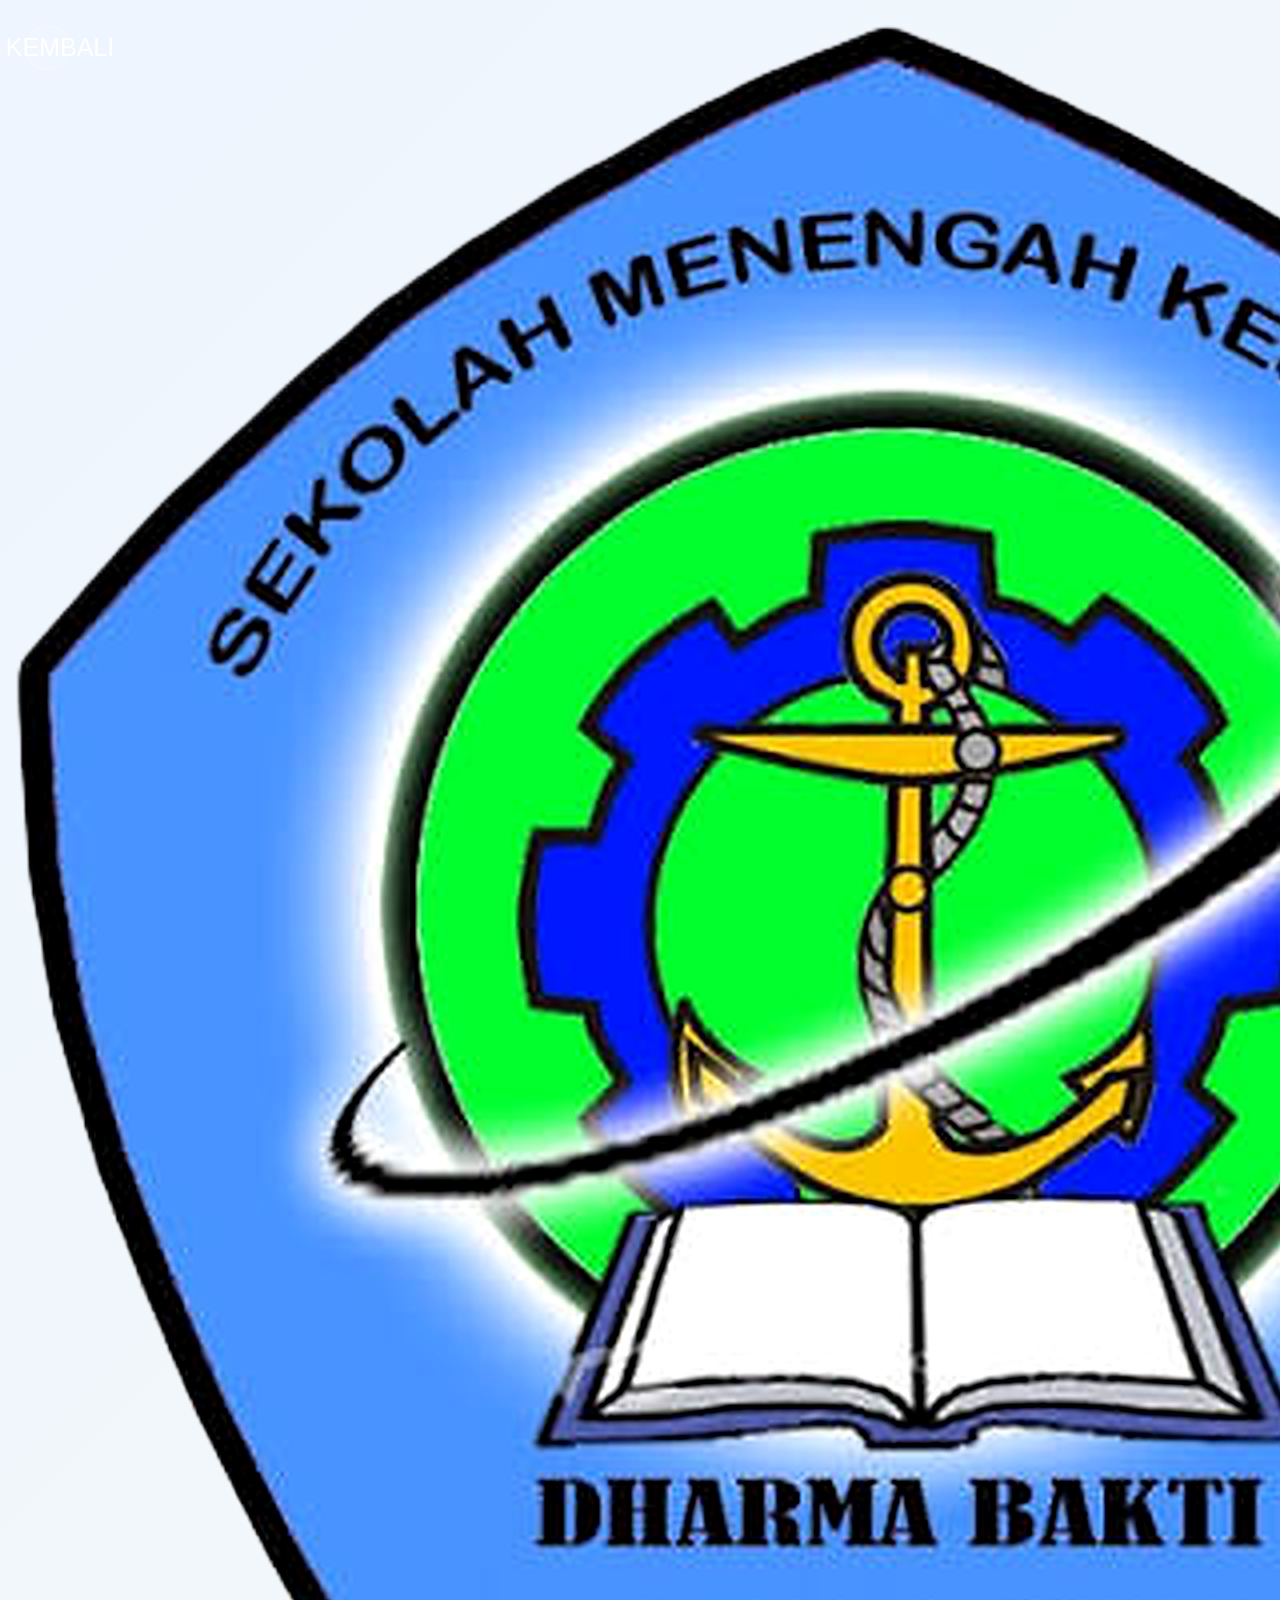
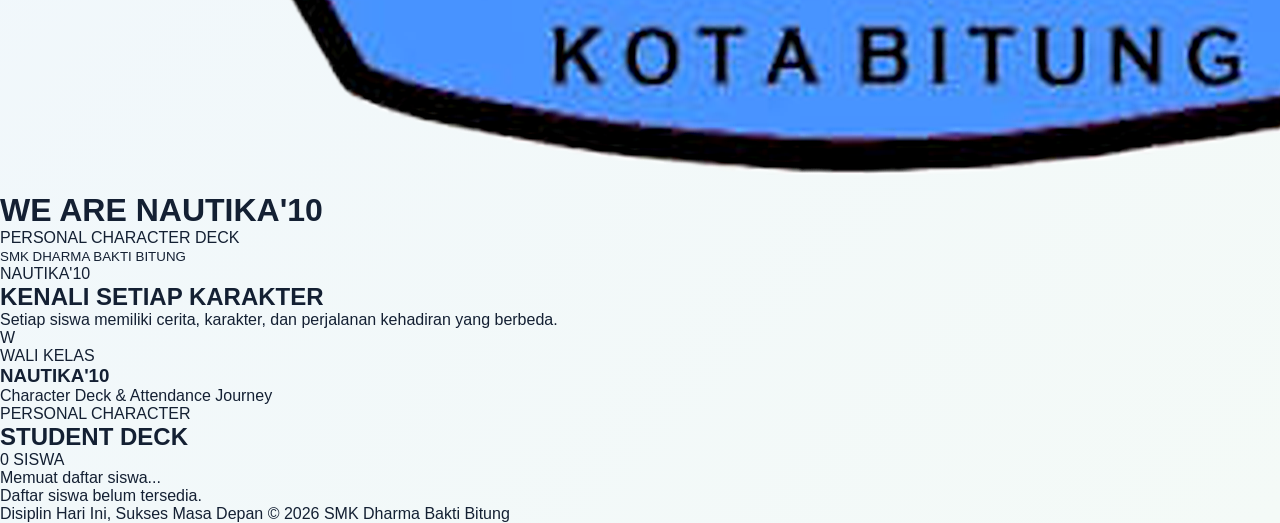
==== karakter.html @ 7fbaa82e "karakter.html" ====
<!DOCTYPE html>
<html lang="id">
<head>
    <meta charset="UTF-8">
    <meta name="viewport" content="width=device-width, initial-scale=1.0">
    <title>WE ARE NAUTIKA'10 - Character Deck</title>
    <link rel="stylesheet" href="karakter.css">
</head>

<body>
<div class="character-page">

    <header class="character-header">
        <a href="index.html" class="back-button" aria-label="Kembali ke dashboard">
            <span>←</span>
            <span>KEMBALI</span>
        </a>

        <div class="brand">
            <img src="logo-sekolah-hd.png" alt="Logo SMK Dharma Bakti Bitung">
            <div>
                <h1>WE ARE NAUTIKA'10</h1>
                <p>PERSONAL CHARACTER DECK</p>
                <small>SMK DHARMA BAKTI BITUNG</small>
            </div>
        </div>
    </header>

    <main>
        <section class="hero">
            <div class="hero-badge">NAUTIKA'10</div>
            <h2>KENALI SETIAP KARAKTER</h2>
            <p>
                Setiap siswa memiliki cerita, karakter, dan perjalanan
                kehadiran yang berbeda.
            </p>
        </section>

        <section class="wali-card">
            <div class="wali-avatar">W</div>
            <div>
                <span>WALI KELAS</span>
                <h3>NAUTIKA'10</h3>
                <p>Character Deck &amp; Attendance Journey</p>
            </div>
        </section>

        <section class="deck-section">
            <div class="section-heading">
                <div>
                    <span class="eyebrow">PERSONAL CHARACTER</span>
                    <h2>STUDENT DECK</h2>
                </div>
                <div id="jumlahSiswa" class="student-count">0 SISWA</div>
            </div>

            <div id="loadingDeck" class="deck-message">
                Memuat daftar siswa...
            </div>

            <div id="deck" class="character-grid"></div>

            <div id="emptyDeck" class="deck-message hidden">
                Daftar siswa belum tersedia.
            </div>
        </section>
    </main>

    <footer class="character-footer">
        <span>Disiplin Hari Ini, Sukses Masa Depan</span>
        <span>© 2026 SMK Dharma Bakti Bitung</span>
    </footer>
</div>

<script src="api.js"></script>
<script src="karakter.js"></script>
</body>
</html>
---- karakter.css ----
/* =========================================================
   WE ARE NAUTIKA'10
   CHARACTER CARD
   ========================================================= */


* {

    box-sizing: border-box;

    margin: 0;
    padding: 0;

}


body {

    min-height: 100vh;

    font-family:
        Arial,
        Helvetica,
        sans-serif;

    background:
        linear-gradient(
            135deg,
            #eef5ff,
            #f4faf7
        );

    color: #142033;

}


.karakter-container {

    width: 100%;

    max-width: 1400px;

    margin: 0 auto;

    padding:
        30px 35px 50px;

}



/* =========================================================
   HEADER
   ========================================================= */

.karakter-header {

    position: relative;

    overflow: hidden;

    min-height: 230px;

    padding:
        40px 45px;

    border-radius: 30px;

    display: flex;

    align-items: center;

    justify-content: space-between;

    background:
        linear-gradient(
            135deg,
            #0967dc,
            #0879d5 45%,
            #09a46f
        );

    color: white;

    box-shadow:
        0 15px 40px
        rgba(30,80,130,0.16);

}


.karakter-header::before {

    content: "";

    position: absolute;

    width: 300px;
    height: 300px;

    right: -100px;
    top: -170px;

    border-radius: 50%;

    background:
        rgba(255,255,255,0.10);

}


.karakter-header::after {

    content: "";

    position: absolute;

    width: 220px;
    height: 220px;

    left: -100px;
    bottom: -150px;

    border-radius: 50%;

    background:
        rgba(255,255,255,0.08);

}


.header-content {

    position: relative;

    z-index: 2;

}


.header-kecil {

    font-size: 14px;

    font-weight: 800;

    letter-spacing: 2px;

    opacity: .9;

    margin-bottom: 10px;

}


.header-content h1 {

    font-size: 48px;

    font-weight: 900;

    letter-spacing: .5px;

}


.header-content p {

    margin-top: 12px;

    font-size: 16px;

    font-weight: 600;

    opacity: .9;

}


.back-button {

    position: absolute;

    z-index: 5;

    left: 25px;

    top: 25px;

    width: 45px;
    height: 45px;

    border-radius: 50%;

    display: flex;

    align-items: center;
    justify-content: center;

    text-decoration: none;

    color: white;

    font-size: 25px;

    background:
        rgba(255,255,255,0.15);

    border:
        1px solid
        rgba(255,255,255,0.25);

    transition:
        .2s ease;

}


.back-button:hover {

    background:
        rgba(255,255,255,0.25);

    transform:
        translateX(-3px);

}


.header-card-icon {

    position: relative;

    z-index: 2;

    width: 130px;
    height: 160px;

    display: flex;

    align-items: center;
    justify-content: center;

}


.header-card-icon img {

    width: 100%;
    height: 100%;

    object-fit: contain;

    filter:
        drop-shadow(
            0 12px 18px
            rgba(0,0,0,.18)
        );

}



/* =========================================================
   INFO PANEL
   ========================================================= */

.info-panel {

    margin-top: 22px;

    padding:
        18px 24px;

    border-radius: 18px;

    background:
        rgba(255,255,255,.92);

    border:
        1px solid
        rgba(255,255,255,.9);

    box-shadow:
        0 8px 25px
        rgba(31,52,73,.07);

    display: flex;

    align-items: center;

    justify-content: space-between;

}


.info-panel div:first-child {

    display: flex;

    flex-direction: column;

    gap: 4px;

}


.info-panel strong {

    color: #0967d9;

    font-size: 15px;

    letter-spacing: 1px;

}


.info-panel span {

    color: #7a8797;

    font-size: 12px;

}


.jumlah-kartu {

    padding:
        9px 14px;

    border-radius: 12px;

    background:
        #edf6ff;

    color:
        #0868d9;

    font-size: 12px;

    font-weight: 900;

}



/* =========================================================
   DECK
   ========================================================= */

.character-deck {

    margin-top: 28px;

    display: grid;

    grid-template-columns:
        repeat(5, 1fr);

    gap: 24px;

}



/* =========================================================
   CARD
   ========================================================= */

.character-card {

    height: 390px;

    perspective: 1200px;

    cursor: pointer;

}


.character-card-inner {

    position: relative;

    width: 100%;
    height: 100%;

    transition:
        transform .65s
        cubic-bezier(.2,.7,.2,1);

    transform-style:
        preserve-3d;

}


.character-card.flipped
.character-card-inner {

    transform:
        rotateY(180deg);

}


.character-card-front,
.character-card-back {

    position: absolute;

    inset: 0;

    width: 100%;
    height: 100%;

    border-radius: 24px;

    overflow: hidden;

    backface-visibility:
        hidden;

    -webkit-backface-visibility:
        hidden;

}



/* =========================================================
   FRONT
   ========================================================= */

.character-card-front {

    display: flex;

    flex-direction: column;

    background:
        white;

    border:
        1px solid
        #e4ebf2;

    box-shadow:
        0 12px 30px
        rgba(25,45,75,.09);

}


.card-image-area {

    height: 235px;

    position: relative;

    overflow: hidden;

    display: flex;

    align-items: flex-end;

    justify-content: center;

    background:
        linear-gradient(
            145deg,
            #e9f3ff,
            #f2fbf7
        );

}


.card-image {

    width: 100%;
    height: 100%;

    object-fit: cover;

}


.card-number {

    position: absolute;

    top: 14px;
    left: 14px;

    padding:
        6px 9px;

    border-radius: 9px;

    background:
        rgba(255,255,255,.88);

    color:
        #17436b;

    font-size: 10px;

    font-weight: 900;

}


.card-percent {

    position: absolute;

    top: 14px;
    right: 14px;

    padding:
        7px 10px;

    border-radius: 10px;

    color: white;

    background:
        #16a765;

    font-size: 12px;

    font-weight: 900;

}


.card-front-info {

    flex: 1;

    padding:
        17px 18px;

    display: flex;

    flex-direction: column;

    justify-content: space-between;

}


.card-role {

    font-size: 9px;

    font-weight: 900;

    letter-spacing: 1.2px;

    color:
        #7d8a99;

}


.card-name {

    margin-top: 5px;

    font-size: 18px;

    line-height: 1.1;

    font-weight: 900;

    color:
        #152238;

}


.card-class {

    margin-top: 5px;

    font-size: 11px;

    font-weight: 700;

    color:
        #8793a1;

}


.card-flip-hint {

    font-size: 9px;

    font-weight: 700;

    color:
        #a0aab6;

}



/* =========================================================
   BACK
   ========================================================= */

.character-card-back {

    transform:
        rotateY(180deg);

    padding: 22px;

    display: flex;

    flex-direction: column;

    background:
        linear-gradient(
            145deg,
            #ffffff,
            #f4f9ff
        );

    border:
        1px solid
        #dce8f2;

    box-shadow:
        0 12px 30px
        rgba(25,45,75,.09);

}


.back-title {

    font-size: 11px;

    font-weight: 900;

    letter-spacing: 1px;

    color:
        #0967d9;

}


.back-name {

    margin-top: 6px;

    font-size: 20px;

    font-weight: 900;

    color:
        #152238;

}


.back-percent {

    margin-top: 14px;

    padding:
        14px;

    border-radius: 15px;

    text-align: center;

    background:
        #eaf7f0;

    color:
        #0b9b59;

}


.back-percent strong {

    display: block;

    font-size: 30px;

    font-weight: 900;

}


.back-percent span {

    display: block;

    margin-top: 3px;

    font-size: 9px;

    font-weight: 800;

    letter-spacing: 1px;

}


.attendance-grid {

    margin-top: 15px;

    display: grid;

    grid-template-columns:
        repeat(2,1fr);

    gap: 8px;

}


.attendance-item {

    padding:
        10px;

    border-radius: 12px;

    background:
        white;

    border:
        1px solid
        #edf0f4;

}


.attendance-label {

    font-size: 8px;

    font-weight: 800;

    color:
        #8a96a6;

}


.attendance-value {

    margin-top: 3px;

    font-size: 18px;

    font-weight: 900;

}


.hadir-value {
    color: #0b9b59;
}

.terlambat-value {
    color: #b98a00;
}

.izin-value {
    color: #172554;
}

.sakit-value {
    color: #e8660c;
}

.alpa-value {
    color: #d52e2e;
}


.back-hint {

    margin-top: auto;

    text-align: center;

    font-size: 9px;

    font-weight: 700;

    color:
        #9ba6b3;

}



/* =========================================================
   STATUS WARNA KARTU
   ========================================================= */

.character-card.percent-90
.card-percent {

    background:
        #16a765;

}


.character-card.percent-75
.card-percent {

    background:
        #4a9bdb;

}


.character-card.percent-60
.card-percent {

    background:
        #e5b800;

}


.character-card.percent-low
.card-percent {

    background:
        #df3434;

}



/* =========================================================
   FOOTER
   ========================================================= */

.karakter-footer {

    margin-top: 35px;

    padding:
        20px;

    display: flex;

    justify-content: space-between;

    color:
        #8b97a5;

    font-size: 11px;

    font-weight: 700;

}



/* =========================================================
   TABLET
   ========================================================= */

@media
(max-width: 1100px) {

    .character-deck {

        grid-template-columns:
            repeat(4, 1fr);

    }

}



/* =========================================================
   TABLET KECIL
   ========================================================= */

@media
(max-width: 850px) {

    .character-deck {

        grid-template-columns:
            repeat(3, 1fr);

    }

    .karakter-container {

        padding:
            20px;

    }

    .header-content h1 {

        font-size: 38px;

    }

}



/* =========================================================
   HP
   ========================================================= */

@media
(max-width: 600px) {

    .karakter-container {

        padding:
            12px 10px 30px;

    }


    .karakter-header {

        min-height: 190px;

        padding:
            35px 22px;

        border-radius: 22px;

    }


    .header-content {

        padding-top: 15px;

    }


    .header-content h1 {

        font-size: 28px;

    }


    .header-content p {

        font-size: 11px;

    }


    .header-kecil {

        font-size: 9px;

    }


    .header-card-icon {

        width: 75px;
        height: 100px;

    }


    .info-panel {

        padding:
            15px;

    }


    .character-deck {

        grid-template-columns:
            repeat(2, 1fr);

        gap: 12px;

    }


    .character-card {

        height: 310px;

    }


    .card-image-area {

        height: 175px;

    }


    .card-front-info {

        padding:
            12px;

    }


    .card-name {

        font-size: 14px;

    }


    .card-class {

        font-size: 9px;

    }


    .card-flip-hint {

        font-size: 7px;

    }


    .character-card-back {

        padding: 14px;

    }


    .back-name {

        font-size: 15px;

    }


    .back-percent {

        margin-top: 9px;

        padding: 9px;

    }


    .back-percent strong {

        font-size: 23px;

    }


    .attendance-grid {

        gap: 5px;

        margin-top: 8px;

    }


    .attendance-item {

        padding: 7px;

    }


    .attendance-value {

        font-size: 14px;

    }


    .karakter-footer {

        flex-direction: column;

        gap: 5px;

        text-align: center;

    }

}
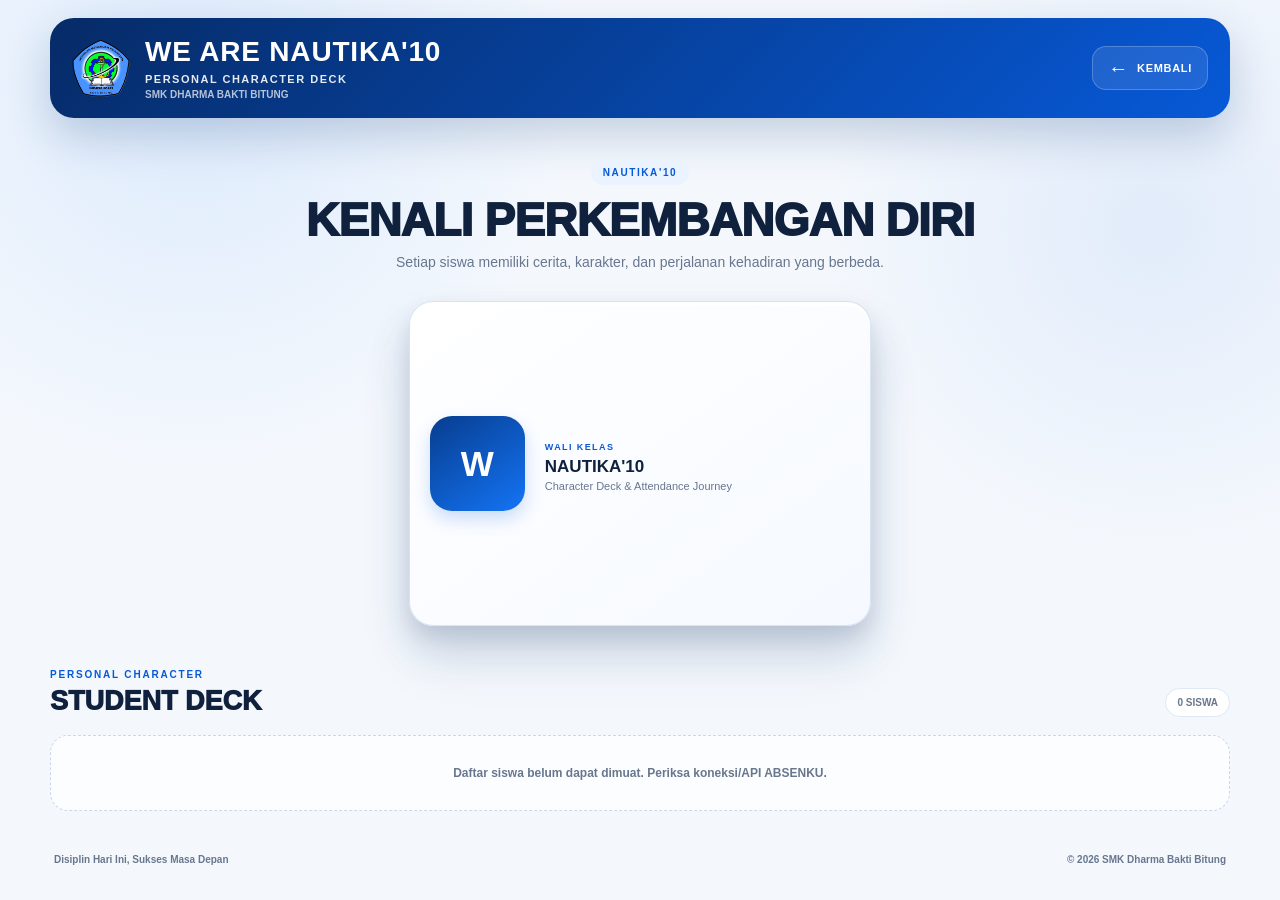
==== commit 45b4855e: "karakter.html" ====
--- a/karakter.html
+++ b/karakter.html
@@ -29,7 +29,7 @@
     <main>
         <section class="hero">
             <div class="hero-badge">NAUTIKA'10</div>
-            <h2>KENALI SETIAP KARAKTER</h2>
+            <h2>KENALI PERKEMBANGAN DIRI</h2>
             <p>
                 Setiap siswa memiliki cerita, karakter, dan perjalanan
                 kehadiran yang berbeda.
--- a/karakter.css
+++ b/karakter.css
@@ -1,426 +1,748 @@
-
 /* =========================================================
    WE ARE NAUTIKA'10
-   CHARACTER CARD
-   ========================================================= */
-
+   PERSONAL CHARACTER DECK
+   ========================================================= */
+
+:root {
+    --blue-900: #062b67;
+    --blue-800: #073d8f;
+    --blue-700: #0759d8;
+    --blue-600: #1474f5;
+    --blue-100: #eaf3ff;
+    --ink: #10213d;
+    --muted: #68778e;
+    --white: #ffffff;
+    --line: #dfe8f5;
+    --shadow: 0 14px 35px rgba(12, 54, 110, 0.12);
+    --radius: 22px;
+}
 
 * {
-
     box-sizing: border-box;
-
+}
+
+html {
+    scroll-behavior: smooth;
+}
+
+body {
     margin: 0;
-    padding: 0;
-
-}
-
-
-body {
-
     min-height: 100vh;
-
-    font-family:
-        Arial,
-        Helvetica,
-        sans-serif;
-
+    font-family: Arial, Helvetica, sans-serif;
+    color: var(--ink);
     background:
-        linear-gradient(
-            135deg,
-            #eef5ff,
-            #f4faf7
-        );
-
-    color: #142033;
-
-}
-
-
-.karakter-container {
-
-    width: 100%;
-
-    max-width: 1400px;
-
+        radial-gradient(circle at 15% 10%, rgba(20,116,245,.10), transparent 28%),
+        radial-gradient(circle at 90% 25%, rgba(7,89,216,.08), transparent 25%),
+        #f4f8fd;
+}
+
+button,
+a {
+    -webkit-tap-highlight-color: transparent;
+}
+
+a {
+    color: inherit;
+    text-decoration: none;
+}
+
+.character-page {
+    width: min(1180px, calc(100% - 28px));
     margin: 0 auto;
-
-    padding:
-        30px 35px 50px;
-
-}
-
-
+    padding: 18px 0 28px;
+}
 
 /* =========================================================
    HEADER
    ========================================================= */
 
-.karakter-header {
-
+.character-header {
+    display: flex;
+    align-items: center;
+    justify-content: space-between;
+    gap: 18px;
+    padding: 18px 22px;
+    border-radius: 24px;
+    background: linear-gradient(135deg, var(--blue-900), var(--blue-700));
+    color: white;
+    box-shadow: 0 18px 45px rgba(4, 49, 112, .20);
+}
+
+.brand {
+    display: flex;
+    align-items: center;
+    gap: 15px;
+}
+
+.brand img {
+    width: 58px;
+    height: 58px;
+    object-fit: contain;
+    flex-shrink: 0;
+}
+
+.brand h1 {
+    margin: 0;
+    font-size: clamp(18px, 3vw, 28px);
+    font-weight: 900;
+    letter-spacing: .8px;
+}
+
+.brand p {
+    margin: 5px 0 0;
+    font-size: 11px;
+    font-weight: 800;
+    letter-spacing: 1.5px;
+    opacity: .9;
+}
+
+.brand small {
+    display: block;
+    margin-top: 4px;
+    font-size: 10px;
+    font-weight: 700;
+    opacity: .7;
+}
+
+.back-button {
+    order: 2;
+    display: inline-flex;
+    align-items: center;
+    gap: 8px;
+    padding: 11px 15px;
+    border: 1px solid rgba(255,255,255,.22);
+    border-radius: 14px;
+    background: rgba(255,255,255,.10);
+    font-size: 11px;
+    font-weight: 900;
+    letter-spacing: .7px;
+    transition: .2s ease;
+}
+
+.back-button:hover {
+    background: rgba(255,255,255,.18);
+    transform: translateX(-2px);
+}
+
+.back-button span:first-child {
+    font-size: 20px;
+    line-height: 1;
+}
+
+/* =========================================================
+   HERO
+   ========================================================= */
+
+.hero {
+    text-align: center;
+    padding: 42px 15px 28px;
+}
+
+.hero-badge {
+    display: inline-block;
+    padding: 7px 12px;
+    border-radius: 999px;
+    background: var(--blue-100);
+    color: var(--blue-700);
+    font-size: 10px;
+    font-weight: 900;
+    letter-spacing: 1.6px;
+}
+
+.hero h2 {
+    margin: 12px 0 8px;
+    font-size: clamp(28px, 5vw, 46px);
+    line-height: 1;
+    font-weight: 950;
+    letter-spacing: -.8px;
+}
+
+.hero p {
+    max-width: 560px;
+    margin: 0 auto;
+    color: var(--muted);
+    font-size: 14px;
+    line-height: 1.6;
+}
+
+/* =========================================================
+   WALI CARD
+   ========================================================= */
+
+.wali-card {
+    display: flex;
+    align-items: center;
+    gap: 16px;
+    width: min(620px, 100%);
+    margin: 0 auto 38px;
+    padding: 17px 20px;
+    border: 1px solid rgba(7,89,216,.12);
+    border-radius: var(--radius);
+    background: white;
+    box-shadow: var(--shadow);
+}
+
+.wali-avatar {
+    display: grid;
+    place-items: center;
+    width: 54px;
+    height: 54px;
+    flex-shrink: 0;
+    border-radius: 17px;
+    background: linear-gradient(145deg, var(--blue-800), var(--blue-600));
+    color: white;
+    font-size: 22px;
+    font-weight: 900;
+}
+
+.wali-card span {
+    color: var(--blue-700);
+    font-size: 9px;
+    font-weight: 900;
+    letter-spacing: 1.4px;
+}
+
+.wali-card h3 {
+    margin: 3px 0;
+    font-size: 17px;
+}
+
+.wali-card p {
+    margin: 0;
+    color: var(--muted);
+    font-size: 11px;
+}
+
+/* =========================================================
+   SECTION
+   ========================================================= */
+
+.deck-section {
+    padding-bottom: 25px;
+}
+
+.section-heading {
+    display: flex;
+    align-items: end;
+    justify-content: space-between;
+    gap: 20px;
+    margin-bottom: 18px;
+}
+
+.eyebrow {
+    color: var(--blue-700);
+    font-size: 10px;
+    font-weight: 900;
+    letter-spacing: 1.8px;
+}
+
+.section-heading h2 {
+    margin: 4px 0 0;
+    font-size: 27px;
+    font-weight: 950;
+}
+
+.student-count {
+    padding: 8px 11px;
+    border: 1px solid var(--line);
+    border-radius: 999px;
+    background: white;
+    color: var(--muted);
+    font-size: 10px;
+    font-weight: 900;
+    white-space: nowrap;
+}
+
+/* =========================================================
+   CHARACTER GRID
+   ========================================================= */
+
+.character-grid {
+    display: grid;
+    grid-template-columns: repeat(5, minmax(0, 1fr));
+    gap: 16px;
+}
+
+.character-card {
     position: relative;
-
-    overflow: hidden;
-
-    min-height: 230px;
-
-    padding:
-        40px 45px;
-
-    border-radius: 30px;
-
-    display: flex;
-
-    align-items: center;
-
-    justify-content: space-between;
-
-    background:
-        linear-gradient(
-            135deg,
-            #0967dc,
-            #0879d5 45%,
-            #09a46f
-        );
-
-    color: white;
-
-    box-shadow:
-        0 15px 40px
-        rgba(30,80,130,0.16);
-
-}
-
-
-.karakter-header::before {
-
-    content: "";
-
-    position: absolute;
-
-    width: 300px;
-    height: 300px;
-
-    right: -100px;
-    top: -170px;
-
-    border-radius: 50%;
-
-    background:
-        rgba(255,255,255,0.10);
-
-}
-
-
-.karakter-header::after {
-
-    content: "";
-
-    position: absolute;
-
-    width: 220px;
-    height: 220px;
-
-    left: -100px;
-    bottom: -150px;
-
-    border-radius: 50%;
-
-    background:
-        rgba(255,255,255,0.08);
-
-}
-
-
-.header-content {
-
+    min-width: 0;
+    height: 310px;
+    perspective: 1100px;
+    cursor: pointer;
+    outline: none;
+}
+
+.card-inner {
     position: relative;
-
-    z-index: 2;
-
-}
-
-
-.header-kecil {
-
-    font-size: 14px;
-
-    font-weight: 800;
-
-    letter-spacing: 2px;
-
-    opacity: .9;
-
-    margin-bottom: 10px;
-
-}
-
-
-.header-content h1 {
-
-    font-size: 48px;
-
-    font-weight: 900;
-
-    letter-spacing: .5px;
-
-}
-
-
-.header-content p {
-
-    margin-top: 12px;
-
-    font-size: 16px;
-
-    font-weight: 600;
-
-    opacity: .9;
-
-}
-
-
-.back-button {
-
-    position: absolute;
-
-    z-index: 5;
-
-    left: 25px;
-
-    top: 25px;
-
-    width: 45px;
-    height: 45px;
-
-    border-radius: 50%;
-
-    display: flex;
-
-    align-items: center;
-    justify-content: center;
-
-    text-decoration: none;
-
-    color: white;
-
-    font-size: 25px;
-
-    background:
-        rgba(255,255,255,0.15);
-
-    border:
-        1px solid
-        rgba(255,255,255,0.25);
-
-    transition:
-        .2s ease;
-
-}
-
-
-.back-button:hover {
-
-    background:
-        rgba(255,255,255,0.25);
-
-    transform:
-        translateX(-3px);
-
-}
-
-
-.header-card-icon {
-
-    position: relative;
-
-    z-index: 2;
-
-    width: 130px;
-    height: 160px;
-
-    display: flex;
-
-    align-items: center;
-    justify-content: center;
-
-}
-
-
-.header-card-icon img {
-
     width: 100%;
     height: 100%;
-
-    object-fit: contain;
-
-    filter:
-        drop-shadow(
-            0 12px 18px
-            rgba(0,0,0,.18)
+    transition: transform .65s cubic-bezier(.2,.75,.2,1);
+    transform-style: preserve-3d;
+}
+
+.character-card.flipped .card-inner {
+    transform: rotateY(180deg);
+}
+
+.card-face {
+    position: absolute;
+    inset: 0;
+    overflow: hidden;
+    border: 1px solid var(--line);
+    border-radius: 23px;
+    background: white;
+    box-shadow: 0 10px 28px rgba(14, 50, 92, .10);
+    backface-visibility: hidden;
+    -webkit-backface-visibility: hidden;
+}
+
+.card-front {
+    display: flex;
+    flex-direction: column;
+}
+
+.card-number {
+    position: absolute;
+    z-index: 2;
+    top: 12px;
+    left: 12px;
+    min-width: 34px;
+    padding: 6px 8px;
+    border-radius: 10px;
+    background: rgba(255,255,255,.92);
+    color: var(--blue-800);
+    font-size: 10px;
+    font-weight: 900;
+    text-align: center;
+    box-shadow: 0 4px 12px rgba(0,0,0,.08);
+}
+
+.character-photo {
+    width: 100%;
+    height: 190px;
+    object-fit: cover;
+    background: linear-gradient(145deg, #dcecff, #f3f8ff);
+}
+
+.character-front-info {
+    display: flex;
+    flex: 1;
+    flex-direction: column;
+    justify-content: center;
+    padding: 15px;
+}
+
+.character-name {
+    margin: 0;
+    color: var(--ink);
+    font-size: 14px;
+    font-weight: 900;
+    line-height: 1.25;
+}
+
+.character-class {
+    margin-top: 6px;
+    color: var(--muted);
+    font-size: 10px;
+    font-weight: 800;
+    letter-spacing: .7px;
+}
+
+.tap-hint {
+    margin-top: 11px;
+    color: var(--blue-700);
+    font-size: 9px;
+    font-weight: 900;
+    letter-spacing: .7px;
+}
+
+.card-back {
+    transform: rotateY(180deg);
+    padding: 18px;
+    background:
+        radial-gradient(circle at 90% 0%, rgba(20,116,245,.16), transparent 30%),
+        white;
+}
+
+.back-top {
+    display: flex;
+    align-items: center;
+    justify-content: space-between;
+    gap: 10px;
+}
+
+.back-number {
+    color: var(--blue-700);
+    font-size: 10px;
+    font-weight: 900;
+}
+
+.close-flip {
+    color: var(--muted);
+    font-size: 18px;
+}
+
+.back-name {
+    margin: 10px 0 3px;
+    font-size: 17px;
+    line-height: 1.15;
+    font-weight: 950;
+}
+
+.back-class {
+    color: var(--muted);
+    font-size: 9px;
+    font-weight: 800;
+}
+
+.stats {
+    display: grid;
+    grid-template-columns: repeat(2, 1fr);
+    gap: 7px;
+    margin-top: 17px;
+}
+
+.stat {
+    padding: 9px 7px;
+    border-radius: 12px;
+    background: #f5f8fc;
+    text-align: center;
+}
+
+.stat strong {
+    display: block;
+    font-size: 17px;
+    line-height: 1;
+}
+
+.stat span {
+    display: block;
+    margin-top: 4px;
+    color: var(--muted);
+    font-size: 8px;
+    font-weight: 900;
+    letter-spacing: .4px;
+}
+
+.stat.hadir strong {
+    color: #149447;
+}
+
+.stat.terlambat strong {
+    color: #d68a00;
+}
+
+.stat.izin strong {
+    color: #3577c9;
+}
+
+.stat.sakit strong {
+    color: #8b57c7;
+}
+
+.stat.alpa strong {
+    color: #d74242;
+}
+
+.score-row {
+    display: flex;
+    align-items: center;
+    justify-content: space-between;
+    margin-top: 11px;
+    padding: 11px 12px;
+    border-radius: 13px;
+    background: var(--blue-800);
+    color: white;
+}
+
+.score-row span {
+    font-size: 9px;
+    font-weight: 800;
+    letter-spacing: .6px;
+}
+
+.score-row strong {
+    font-size: 17px;
+}
+
+.deck-message {
+    padding: 30px;
+    border: 1px dashed #c9d8ec;
+    border-radius: 18px;
+    background: rgba(255,255,255,.72);
+    color: var(--muted);
+    text-align: center;
+    font-size: 12px;
+    font-weight: 700;
+}
+
+.hidden {
+    display: none !important;
+}
+
+/* =========================================================
+   FOOTER
+   ========================================================= */
+
+.character-footer {
+    display: flex;
+    align-items: center;
+    justify-content: space-between;
+    gap: 15px;
+    padding: 18px 4px 4px;
+    color: var(--muted);
+    font-size: 10px;
+    font-weight: 700;
+}
+
+/* =========================================================
+   RESPONSIVE
+   ========================================================= */
+
+@media (max-width: 1050px) {
+    .character-grid {
+        grid-template-columns: repeat(4, minmax(0, 1fr));
+    }
+}
+
+@media (max-width: 820px) {
+    .character-page {
+        width: min(100% - 20px, 680px);
+    }
+
+    .character-header {
+        padding: 15px;
+    }
+
+    .brand img {
+        width: 48px;
+        height: 48px;
+    }
+
+    .character-grid {
+        grid-template-columns: repeat(3, minmax(0, 1fr));
+        gap: 12px;
+    }
+
+    .character-card {
+        height: 295px;
+    }
+
+    .character-photo {
+        height: 175px;
+    }
+}
+
+@media (max-width: 560px) {
+    .character-page {
+        width: calc(100% - 14px);
+        padding-top: 7px;
+    }
+
+    .character-header {
+        align-items: flex-start;
+        border-radius: 19px;
+    }
+
+    .brand {
+        gap: 10px;
+    }
+
+    .brand h1 {
+        font-size: 17px;
+    }
+
+    .brand p {
+        font-size: 8px;
+        letter-spacing: 1px;
+    }
+
+    .brand small {
+        font-size: 8px;
+    }
+
+    .back-button {
+        padding: 9px 10px;
+    }
+
+    .back-button span:last-child {
+        display: none;
+    }
+
+    .hero {
+        padding: 32px 10px 22px;
+    }
+
+    .hero h2 {
+        font-size: 29px;
+    }
+
+    .hero p {
+        font-size: 12px;
+    }
+
+    .wali-card {
+        margin-bottom: 28px;
+    }
+
+    .section-heading {
+        align-items: center;
+    }
+
+    .section-heading h2 {
+        font-size: 23px;
+    }
+
+    .character-grid {
+        grid-template-columns: repeat(2, minmax(0, 1fr));
+        gap: 10px;
+    }
+
+    .character-card {
+        height: 280px;
+    }
+
+    .character-photo {
+        height: 160px;
+    }
+
+    .character-front-info {
+        padding: 12px;
+    }
+
+    .character-name {
+        font-size: 12px;
+    }
+
+    .character-class {
+        font-size: 9px;
+    }
+
+    .tap-hint {
+        font-size: 8px;
+    }
+
+    .card-back {
+        padding: 13px;
+    }
+
+    .back-name {
+        font-size: 13px;
+    }
+
+    .stats {
+        gap: 5px;
+        margin-top: 12px;
+    }
+
+    .stat {
+        padding: 7px 4px;
+    }
+
+    .stat strong {
+        font-size: 14px;
+    }
+
+    .stat span {
+        font-size: 7px;
+    }
+
+    .score-row {
+        padding: 9px;
+    }
+
+    .score-row strong {
+        font-size: 15px;
+    }
+
+    .character-footer {
+        flex-direction: column;
+        text-align: center;
+    }
+}
+
+/* =========================================================
+   CHARACTER DECK — POLISH / FINAL CARD REVISION
+   Tambahkan di PALING BAWAH karakter.css
+   ========================================================= */
+
+
+/* =========================================================
+   1. KARTU SISWA — LEBIH TERASA SEPERTI KARTU FISIK
+   ========================================================= */
+
+.character-card {
+
+    height: 325px;
+
+    perspective: 1200px;
+
+    cursor: pointer;
+
+    outline: none;
+
+    transition:
+        transform .25s ease,
+        filter .25s ease;
+
+}
+
+
+.character-card:hover {
+
+    transform:
+        translateY(-7px);
+
+}
+
+
+.character-card:active {
+
+    transform:
+        translateY(-2px) scale(.99);
+
+}
+
+
+/* =========================================================
+   2. BADAN KARTU
+   ========================================================= */
+
+.card-face {
+
+    border:
+
+        1px solid
+
+        rgba(130,160,200,.28);
+
+    border-radius:
+
+        24px;
+
+    background:
+
+        linear-gradient(
+            145deg,
+            #ffffff 0%,
+            #f9fbff 55%,
+            #eef5ff 100%
         );
 
-}
-
-
-
-/* =========================================================
-   INFO PANEL
-   ========================================================= */
-
-.info-panel {
-
-    margin-top: 22px;
-
-    padding:
-        18px 24px;
-
-    border-radius: 18px;
-
-    background:
-        rgba(255,255,255,.92);
-
-    border:
-        1px solid
-        rgba(255,255,255,.9);
-
     box-shadow:
-        0 8px 25px
-        rgba(31,52,73,.07);
-
-    display: flex;
-
-    align-items: center;
-
-    justify-content: space-between;
-
-}
-
-
-.info-panel div:first-child {
-
-    display: flex;
-
-    flex-direction: column;
-
-    gap: 4px;
-
-}
-
-
-.info-panel strong {
-
-    color: #0967d9;
-
-    font-size: 15px;
-
-    letter-spacing: 1px;
-
-}
-
-
-.info-panel span {
-
-    color: #7a8797;
-
-    font-size: 12px;
-
-}
-
-
-.jumlah-kartu {
-
-    padding:
-        9px 14px;
-
-    border-radius: 12px;
-
-    background:
-        #edf6ff;
-
-    color:
-        #0868d9;
-
-    font-size: 12px;
-
-    font-weight: 900;
-
-}
-
-
-
-/* =========================================================
-   DECK
-   ========================================================= */
-
-.character-deck {
-
-    margin-top: 28px;
-
-    display: grid;
-
-    grid-template-columns:
-        repeat(5, 1fr);
-
-    gap: 24px;
-
-}
-
-
-
-/* =========================================================
-   CARD
-   ========================================================= */
-
-.character-card {
-
-    height: 390px;
-
-    perspective: 1200px;
-
-    cursor: pointer;
-
-}
-
-
-.character-card-inner {
-
-    position: relative;
-
-    width: 100%;
-    height: 100%;
-
-    transition:
-        transform .65s
-        cubic-bezier(.2,.7,.2,1);
-
-    transform-style:
-        preserve-3d;
-
-}
-
-
-.character-card.flipped
-.character-card-inner {
-
-    transform:
-        rotateY(180deg);
-
-}
-
-
-.character-card-front,
-.character-card-back {
-
-    position: absolute;
-
-    inset: 0;
-
-    width: 100%;
-    height: 100%;
-
-    border-radius: 24px;
-
-    overflow: hidden;
+
+        0 4px 0 rgba(255,255,255,.95) inset,
+
+        0 -1px 0 rgba(255,255,255,.8) inset,
+
+        0 8px 14px
+        rgba(20,55,100,.08),
+
+        0 18px 30px
+        rgba(20,55,100,.13),
+
+        0 28px 45px
+        rgba(20,55,100,.08);
 
     backface-visibility:
         hidden;
@@ -428,690 +750,1028 @@
     -webkit-backface-visibility:
         hidden;
 
-}
-
-
-
-/* =========================================================
-   FRONT
-   ========================================================= */
-
-.character-card-front {
-
-    display: flex;
-
-    flex-direction: column;
-
-    background:
-        white;
-
-    border:
-        1px solid
-        #e4ebf2;
+    transition:
+        box-shadow .25s ease;
+
+}
+
+
+/* efek ketika kartu disentuh */
+
+.character-card:hover .card-face {
 
     box-shadow:
-        0 12px 30px
-        rgba(25,45,75,.09);
-
-}
-
-
-.card-image-area {
-
-    height: 235px;
-
-    position: relative;
-
-    overflow: hidden;
-
-    display: flex;
-
-    align-items: flex-end;
-
-    justify-content: center;
+
+        0 4px 0 rgba(255,255,255,.98) inset,
+
+        0 -1px 0 rgba(255,255,255,.9) inset,
+
+        0 10px 18px
+        rgba(20,55,100,.10),
+
+        0 22px 38px
+        rgba(20,55,100,.18),
+
+        0 35px 55px
+        rgba(20,55,100,.10);
+
+}
+
+
+/* =========================================================
+   3. HILANGKAN STUDENT 01 / 02 / 03
+   ========================================================= */
+
+.card-number {
+
+    display:
+        none !important;
+
+}
+
+
+.back-number {
+
+    display:
+        none !important;
+
+}
+
+
+/* =========================================================
+   4. BAGIAN DEPAN KARTU
+   ========================================================= */
+
+.character-photo {
+
+    width:
+        100%;
+
+    height:
+        155px;
+
+    object-fit:
+        cover;
+
+    flex-shrink:
+        0;
 
     background:
         linear-gradient(
             145deg,
-            #e9f3ff,
-            #f2fbf7
+            #dcecff,
+            #f7faff
         );
 
 }
 
 
-.card-image {
-
-    width: 100%;
-    height: 100%;
-
-    object-fit: cover;
-
-}
-
-
-.card-number {
-
-    position: absolute;
-
-    top: 14px;
-    left: 14px;
+.character-front-info {
+
+    display:
+        flex;
+
+    flex:
+        1;
+
+    flex-direction:
+        column;
+
+    justify-content:
+        center;
 
     padding:
-        6px 9px;
-
-    border-radius: 9px;
+        12px 14px 14px;
+
+}
+
+
+/* =========================================================
+   5. NAMA PANJANG
+   ========================================================= */
+
+.character-name {
+
+    margin:
+        0;
+
+    min-height:
+        34px;
+
+    display:
+        -webkit-box;
+
+    -webkit-line-clamp:
+        2;
+
+    -webkit-box-orient:
+        vertical;
+
+    overflow:
+        hidden;
+
+    color:
+        #10213d;
+
+    font-size:
+        13px;
+
+    line-height:
+        1.2;
+
+    font-weight:
+        900;
+
+}
+
+
+.character-class {
+
+    margin-top:
+        5px;
+
+    min-height:
+        12px;
+
+    white-space:
+        nowrap;
+
+    overflow:
+        hidden;
+
+    text-overflow:
+        ellipsis;
+
+    color:
+        #68778e;
+
+    font-size:
+        9px;
+
+    font-weight:
+        800;
+
+    letter-spacing:
+        .4px;
+
+}
+
+
+.tap-hint {
+
+    margin-top:
+        8px;
+
+    color:
+        #0759d8;
+
+    font-size:
+        8px;
+
+    font-weight:
+        900;
+
+    letter-spacing:
+        .5px;
+
+}
+
+
+/* =========================================================
+   6. BELAKANG KARTU
+   ========================================================= */
+
+.card-back {
+
+    padding:
+        14px;
 
     background:
-        rgba(255,255,255,.88);
-
-    color:
-        #17436b;
-
-    font-size: 10px;
-
-    font-weight: 900;
-
-}
-
-
-.card-percent {
-
-    position: absolute;
-
-    top: 14px;
-    right: 14px;
-
-    padding:
-        7px 10px;
-
-    border-radius: 10px;
-
-    color: white;
-
-    background:
-        #16a765;
-
-    font-size: 12px;
-
-    font-weight: 900;
-
-}
-
-
-.card-front-info {
-
-    flex: 1;
-
-    padding:
-        17px 18px;
-
-    display: flex;
-
-    flex-direction: column;
-
-    justify-content: space-between;
-
-}
-
-
-.card-role {
-
-    font-size: 9px;
-
-    font-weight: 900;
-
-    letter-spacing: 1.2px;
-
-    color:
-        #7d8a99;
-
-}
-
-
-.card-name {
-
-    margin-top: 5px;
-
-    font-size: 18px;
-
-    line-height: 1.1;
-
-    font-weight: 900;
-
-    color:
-        #152238;
-
-}
-
-
-.card-class {
-
-    margin-top: 5px;
-
-    font-size: 11px;
-
-    font-weight: 700;
-
-    color:
-        #8793a1;
-
-}
-
-
-.card-flip-hint {
-
-    font-size: 9px;
-
-    font-weight: 700;
-
-    color:
-        #a0aab6;
-
-}
-
-
-
-/* =========================================================
-   BACK
-   ========================================================= */
-
-.character-card-back {
-
-    transform:
-        rotateY(180deg);
-
-    padding: 22px;
-
-    display: flex;
-
-    flex-direction: column;
-
-    background:
+
+        radial-gradient(
+            circle at 100% 0%,
+            rgba(20,116,245,.18),
+            transparent 32%
+        ),
+
         linear-gradient(
             145deg,
             #ffffff,
-            #f4f9ff
+            #f5f9ff
         );
+
+}
+
+
+/* nama pada bagian belakang */
+
+.back-name {
+
+    margin:
+        7px 0 2px;
+
+    min-height:
+        31px;
+
+    display:
+        -webkit-box;
+
+    -webkit-line-clamp:
+        2;
+
+    -webkit-box-orient:
+        vertical;
+
+    overflow:
+        hidden;
+
+    font-size:
+        14px;
+
+    line-height:
+        1.15;
+
+    font-weight:
+        950;
+
+}
+
+
+.back-class {
+
+    white-space:
+        nowrap;
+
+    overflow:
+        hidden;
+
+    text-overflow:
+        ellipsis;
+
+    color:
+        #68778e;
+
+    font-size:
+        8px;
+
+    font-weight:
+        800;
+
+}
+
+
+/* =========================================================
+   7. KOTAK STATISTIK DIPERKECIL
+   ========================================================= */
+
+.stats {
+
+    display:
+        grid;
+
+    grid-template-columns:
+        repeat(2, 1fr);
+
+    gap:
+        5px;
+
+    margin-top:
+        11px;
+
+}
+
+
+.stat {
+
+    min-height:
+        39px;
+
+    padding:
+        6px 4px;
+
+    border-radius:
+        10px;
+
+    background:
+        rgba(244,248,253,.92);
+
+    box-shadow:
+
+        inset 0 1px 2px
+        rgba(255,255,255,.9),
+
+        0 1px 3px
+        rgba(20,55,100,.04);
+
+}
+
+
+.stat strong {
+
+    display:
+        block;
+
+    font-size:
+        15px;
+
+    line-height:
+        1;
+
+}
+
+
+.stat span {
+
+    display:
+        block;
+
+    margin-top:
+        3px;
+
+    color:
+        #68778e;
+
+    font-size:
+        7px;
+
+    line-height:
+        1;
+
+    font-weight:
+        900;
+
+    letter-spacing:
+        .25px;
+
+}
+
+
+/* =========================================================
+   8. SKOR TOTAL
+   ========================================================= */
+
+.score-row {
+
+    display:
+        flex;
+
+    align-items:
+        center;
+
+    justify-content:
+        space-between;
+
+    margin-top:
+        7px;
+
+    padding:
+        8px 10px;
+
+    min-height:
+        32px;
+
+    border-radius:
+        10px;
+
+    background:
+
+        linear-gradient(
+            135deg,
+            #073d8f,
+            #0759d8
+        );
+
+    color:
+        white;
+
+    box-shadow:
+
+        0 4px 10px
+        rgba(7,89,216,.20);
+
+}
+
+
+.score-row span {
+
+    font-size:
+        8px;
+
+    font-weight:
+        900;
+
+    letter-spacing:
+        .5px;
+
+}
+
+
+.score-row strong {
+
+    font-size:
+        15px;
+
+    line-height:
+        1;
+
+}
+
+
+/* =========================================================
+   9. EFEK KILAP / HIGHLIGHT
+   ========================================================= */
+
+.card-face::after {
+
+    content:
+        "";
+
+    position:
+        absolute;
+
+    top:
+        0;
+
+    left:
+        0;
+
+    width:
+        100%;
+
+    height:
+        42%;
+
+    pointer-events:
+        none;
+
+    background:
+
+        linear-gradient(
+            115deg,
+            rgba(255,255,255,.32),
+            transparent 45%
+        );
+
+    opacity:
+        .45;
+
+}
+
+
+/* =========================================================
+   10. WALI KELAS
+   Ukuran = kira-kira 2 kartu siswa
+   ========================================================= */
+
+.wali-card {
+
+    display:
+        flex;
+
+    align-items:
+        center;
+
+    gap:
+        20px;
+
+    width:
+        calc(
+            (100% - 64px) / 5 * 2 + 16px
+        );
+
+    min-height:
+        325px;
+
+    margin:
+        0 0 38px;
+
+    padding:
+        20px;
 
     border:
         1px solid
-        #dce8f2;
+        rgba(130,160,200,.28);
+
+    border-radius:
+        24px;
+
+    background:
+
+        linear-gradient(
+            145deg,
+            #ffffff,
+            #f5f9ff
+        );
 
     box-shadow:
-        0 12px 30px
-        rgba(25,45,75,.09);
-
-}
-
-
-.back-title {
-
-    font-size: 11px;
-
-    font-weight: 900;
-
-    letter-spacing: 1px;
+
+        0 4px 0
+        rgba(255,255,255,.95)
+        inset,
+
+        0 10px 18px
+        rgba(20,55,100,.09),
+
+        0 22px 40px
+        rgba(20,55,100,.15),
+
+        0 35px 55px
+        rgba(20,55,100,.08);
+
+    transition:
+        transform .25s ease,
+        box-shadow .25s ease;
+
+}
+
+
+/* efek hover wali */
+
+.wali-card:hover {
+
+    transform:
+        translateY(-7px);
+
+    box-shadow:
+
+        0 4px 0
+        rgba(255,255,255,.98)
+        inset,
+
+        0 14px 22px
+        rgba(20,55,100,.11),
+
+        0 25px 45px
+        rgba(20,55,100,.19),
+
+        0 38px 60px
+        rgba(20,55,100,.10);
+
+}
+
+
+/* avatar wali */
+
+.wali-avatar {
+
+    width:
+        95px;
+
+    height:
+        95px;
+
+    flex-shrink:
+        0;
+
+    border-radius:
+        22px;
+
+    background:
+
+        linear-gradient(
+            145deg,
+            #073d8f,
+            #1474f5
+        );
+
+    box-shadow:
+
+        0 8px 18px
+        rgba(7,89,216,.20);
 
     color:
-        #0967d9;
-
-}
-
-
-.back-name {
-
-    margin-top: 6px;
-
-    font-size: 20px;
-
-    font-weight: 900;
-
-    color:
-        #152238;
-
-}
-
-
-.back-percent {
-
-    margin-top: 14px;
-
-    padding:
-        14px;
-
-    border-radius: 15px;
-
-    text-align: center;
-
-    background:
-        #eaf7f0;
-
-    color:
-        #0b9b59;
-
-}
-
-
-.back-percent strong {
-
-    display: block;
-
-    font-size: 30px;
-
-    font-weight: 900;
-
-}
-
-
-.back-percent span {
-
-    display: block;
-
-    margin-top: 3px;
-
-    font-size: 9px;
-
-    font-weight: 800;
-
-    letter-spacing: 1px;
-
-}
-
-
-.attendance-grid {
-
-    margin-top: 15px;
-
-    display: grid;
-
-    grid-template-columns:
-        repeat(2,1fr);
-
-    gap: 8px;
-
-}
-
-
-.attendance-item {
-
-    padding:
-        10px;
-
-    border-radius: 12px;
-
-    background:
         white;
 
-    border:
-        1px solid
-        #edf0f4;
-
-}
-
-
-.attendance-label {
-
-    font-size: 8px;
-
-    font-weight: 800;
-
-    color:
-        #8a96a6;
-
-}
-
-
-.attendance-value {
-
-    margin-top: 3px;
-
-    font-size: 18px;
-
-    font-weight: 900;
-
-}
-
-
-.hadir-value {
-    color: #0b9b59;
-}
-
-.terlambat-value {
-    color: #b98a00;
-}
-
-.izin-value {
-    color: #172554;
-}
-
-.sakit-value {
-    color: #e8660c;
-}
-
-.alpa-value {
-    color: #d52e2e;
-}
-
-
-.back-hint {
-
-    margin-top: auto;
-
-    text-align: center;
-
-    font-size: 9px;
-
-    font-weight: 700;
-
-    color:
-        #9ba6b3;
-
-}
-
-
-
-/* =========================================================
-   STATUS WARNA KARTU
-   ========================================================= */
-
-.character-card.percent-90
-.card-percent {
-
-    background:
-        #16a765;
-
-}
-
-
-.character-card.percent-75
-.card-percent {
-
-    background:
-        #4a9bdb;
-
-}
-
-
-.character-card.percent-60
-.card-percent {
-
-    background:
-        #e5b800;
-
-}
-
-
-.character-card.percent-low
-.card-percent {
-
-    background:
-        #df3434;
-
-}
-
-
-
-/* =========================================================
-   FOOTER
-   ========================================================= */
-
-.karakter-footer {
-
-    margin-top: 35px;
-
-    padding:
-        20px;
-
-    display: flex;
-
-    justify-content: space-between;
-
-    color:
-        #8b97a5;
-
-    font-size: 11px;
-
-    font-weight: 700;
-
-}
-
-
-
-/* =========================================================
-   TABLET
-   ========================================================= */
-
-@media
-(max-width: 1100px) {
-
-    .character-deck {
+    font-size:
+        35px;
+
+    font-weight:
+        900;
+
+}
+
+
+/* =========================================================
+   11. RESPONSIVE TABLET
+   ========================================================= */
+
+@media (max-width: 1050px) {
+
+    .character-grid {
 
         grid-template-columns:
-            repeat(4, 1fr);
-
-    }
-
-}
-
-
-
-/* =========================================================
-   TABLET KECIL
-   ========================================================= */
-
-@media
-(max-width: 850px) {
-
-    .character-deck {
+            repeat(4, minmax(0, 1fr));
+
+    }
+
+
+    .wali-card {
+
+        width:
+            calc(
+                (100% - 48px) / 4 * 2 + 16px
+            );
+
+    }
+
+}
+
+
+/* =========================================================
+   12. RESPONSIVE TABLET KECIL
+   ========================================================= */
+
+@media (max-width: 820px) {
+
+    .character-grid {
 
         grid-template-columns:
-            repeat(3, 1fr);
-
-    }
-
-    .karakter-container {
+            repeat(3, minmax(0, 1fr));
+
+    }
+
+
+    .character-card {
+
+        height:
+            315px;
+
+    }
+
+
+    .character-photo {
+
+        height:
+            150px;
+
+    }
+
+
+    .wali-card {
+
+        width:
+            calc(
+                (100% - 24px) / 3 * 2 + 12px
+            );
+
+        min-height:
+            315px;
+
+    }
+
+}
+
+
+/* =========================================================
+   13. RESPONSIVE HP
+   ========================================================= */
+
+@media (max-width: 560px) {
+
+    .character-grid {
+
+        grid-template-columns:
+            repeat(2, minmax(0, 1fr));
+
+        gap:
+            10px;
+
+    }
+
+
+    .character-card {
+
+        height:
+            290px;
+
+    }
+
+
+    .character-photo {
+
+        height:
+            135px;
+
+    }
+
+
+    .character-front-info {
 
         padding:
-            20px;
-
-    }
-
-    .header-content h1 {
-
-        font-size: 38px;
-
-    }
-
-}
-
-
-
-/* =========================================================
-   HP
-   ========================================================= */
-
-@media
-(max-width: 600px) {
-
-    .karakter-container {
+            9px 10px 10px;
+
+    }
+
+
+    .character-name {
+
+        font-size:
+            11px;
+
+        min-height:
+            27px;
+
+    }
+
+
+    .character-class {
+
+        font-size:
+            7px;
+
+    }
+
+
+    .tap-hint {
+
+        margin-top:
+            6px;
+
+        font-size:
+            7px;
+
+    }
+
+
+    .card-back {
 
         padding:
-            12px 10px 30px;
-
-    }
-
-
-    .karakter-header {
-
-        min-height: 190px;
+            10px;
+
+    }
+
+
+    .back-name {
+
+        font-size:
+            11px;
+
+        min-height:
+            25px;
+
+    }
+
+
+    .back-class {
+
+        font-size:
+            7px;
+
+    }
+
+
+    .stats {
+
+        gap:
+            4px;
+
+        margin-top:
+            8px;
+
+    }
+
+
+    .stat {
+
+        min-height:
+            34px;
 
         padding:
-            35px 22px;
-
-        border-radius: 22px;
-
-    }
-
-
-    .header-content {
-
-        padding-top: 15px;
-
-    }
-
-
-    .header-content h1 {
-
-        font-size: 28px;
-
-    }
-
-
-    .header-content p {
-
-        font-size: 11px;
-
-    }
-
-
-    .header-kecil {
-
-        font-size: 9px;
-
-    }
-
-
-    .header-card-icon {
-
-        width: 75px;
-        height: 100px;
-
-    }
-
-
-    .info-panel {
+            5px 3px;
+
+        border-radius:
+            8px;
+
+    }
+
+
+    .stat strong {
+
+        font-size:
+            13px;
+
+    }
+
+
+    .stat span {
+
+        margin-top:
+            2px;
+
+        font-size:
+            6px;
+
+    }
+
+
+    .score-row {
+
+        margin-top:
+            6px;
+
+        padding:
+            7px 8px;
+
+        min-height:
+            29px;
+
+    }
+
+
+    .score-row span {
+
+        font-size:
+            7px;
+
+    }
+
+
+    .score-row strong {
+
+        font-size:
+            13px;
+
+    }
+
+
+    /* -------------------------------------
+       WALI DI HP
+       Lebar 2 kartu siswa
+       ------------------------------------- */
+
+    .wali-card {
+
+        width:
+            100%;
+
+        min-height:
+            220px;
+
+        margin:
+            0 0 28px;
 
         padding:
             15px;
 
-    }
-
-
-    .character-deck {
-
-        grid-template-columns:
-            repeat(2, 1fr);
-
-        gap: 12px;
-
-    }
-
+        gap:
+            12px;
+
+    }
+
+
+    .wali-avatar {
+
+        width:
+            70px;
+
+        height:
+            70px;
+
+        border-radius:
+            18px;
+
+        font-size:
+            27px;
+
+    }
+
+
+    .wali-card h3 {
+
+        font-size:
+            16px;
+
+    }
+
+
+    .wali-card p {
+
+        font-size:
+            9px;
+
+    }
+
+}
+
+
+/* =========================================================
+   14. HP SANGAT KECIL
+   ========================================================= */
+
+@media (max-width: 380px) {
 
     .character-card {
 
-        height: 310px;
-
-    }
-
-
-    .card-image-area {
-
-        height: 175px;
-
-    }
-
-
-    .card-front-info {
+        height:
+            282px;
+
+    }
+
+
+    .character-photo {
+
+        height:
+            128px;
+
+    }
+
+
+    .character-name {
+
+        font-size:
+            10px;
+
+    }
+
+
+    .stats {
+
+        margin-top:
+            6px;
+
+    }
+
+
+    .stat {
+
+        min-height:
+            32px;
+
+    }
+
+
+    .stat strong {
+
+        font-size:
+            12px;
+
+    }
+
+
+    .score-row {
 
         padding:
-            12px;
-
-    }
-
-
-    .card-name {
-
-        font-size: 14px;
-
-    }
-
-
-    .card-class {
-
-        font-size: 9px;
-
-    }
-
-
-    .card-flip-hint {
-
-        font-size: 7px;
-
-    }
-
-
-    .character-card-back {
-
-        padding: 14px;
-
-    }
-
-
-    .back-name {
-
-        font-size: 15px;
-
-    }
-
-
-    .back-percent {
-
-        margin-top: 9px;
-
-        padding: 9px;
-
-    }
-
-
-    .back-percent strong {
-
-        font-size: 23px;
-
-    }
-
-
-    .attendance-grid {
-
-        gap: 5px;
-
-        margin-top: 8px;
-
-    }
-
-
-    .attendance-item {
-
-        padding: 7px;
-
-    }
-
-
-    .attendance-value {
-
-        font-size: 14px;
-
-    }
-
-
-    .karakter-footer {
-
-        flex-direction: column;
-
-        gap: 5px;
-
-        text-align: center;
-
-    }
-
-}
+            6px 7px;
+
+    }
+
+}
+
+/* =========================================================
+   POSISI KARTU WALI KELAS — CENTER
+   ========================================================= */
+
+.wali-card {
+
+    /* Memaksa kartu mengambil posisi tengah
+       dari seluruh area deck */
+    grid-column: 1 / -1;
+
+    justify-self: center;
+
+    margin-left: auto;
+    margin-right: auto;
+
+}
+
+
+/* =========================================================
+   TABLET
+   ========================================================= */
+
+@media (max-width: 1050px) {
+
+    .wali-card {
+
+        grid-column: 1 / -1;
+
+        justify-self: center;
+
+        margin-left: auto;
+        margin-right: auto;
+
+    }
+
+}
+
+
+/* =========================================================
+   HP
+   ========================================================= */
+
+@media (max-width: 560px) {
+
+    .wali-card {
+
+        grid-column: 1 / -1;
+
+        justify-self: center;
+
+        width: 100%;
+
+        margin-left: auto;
+        margin-right: auto;
+
+    }
+
+}
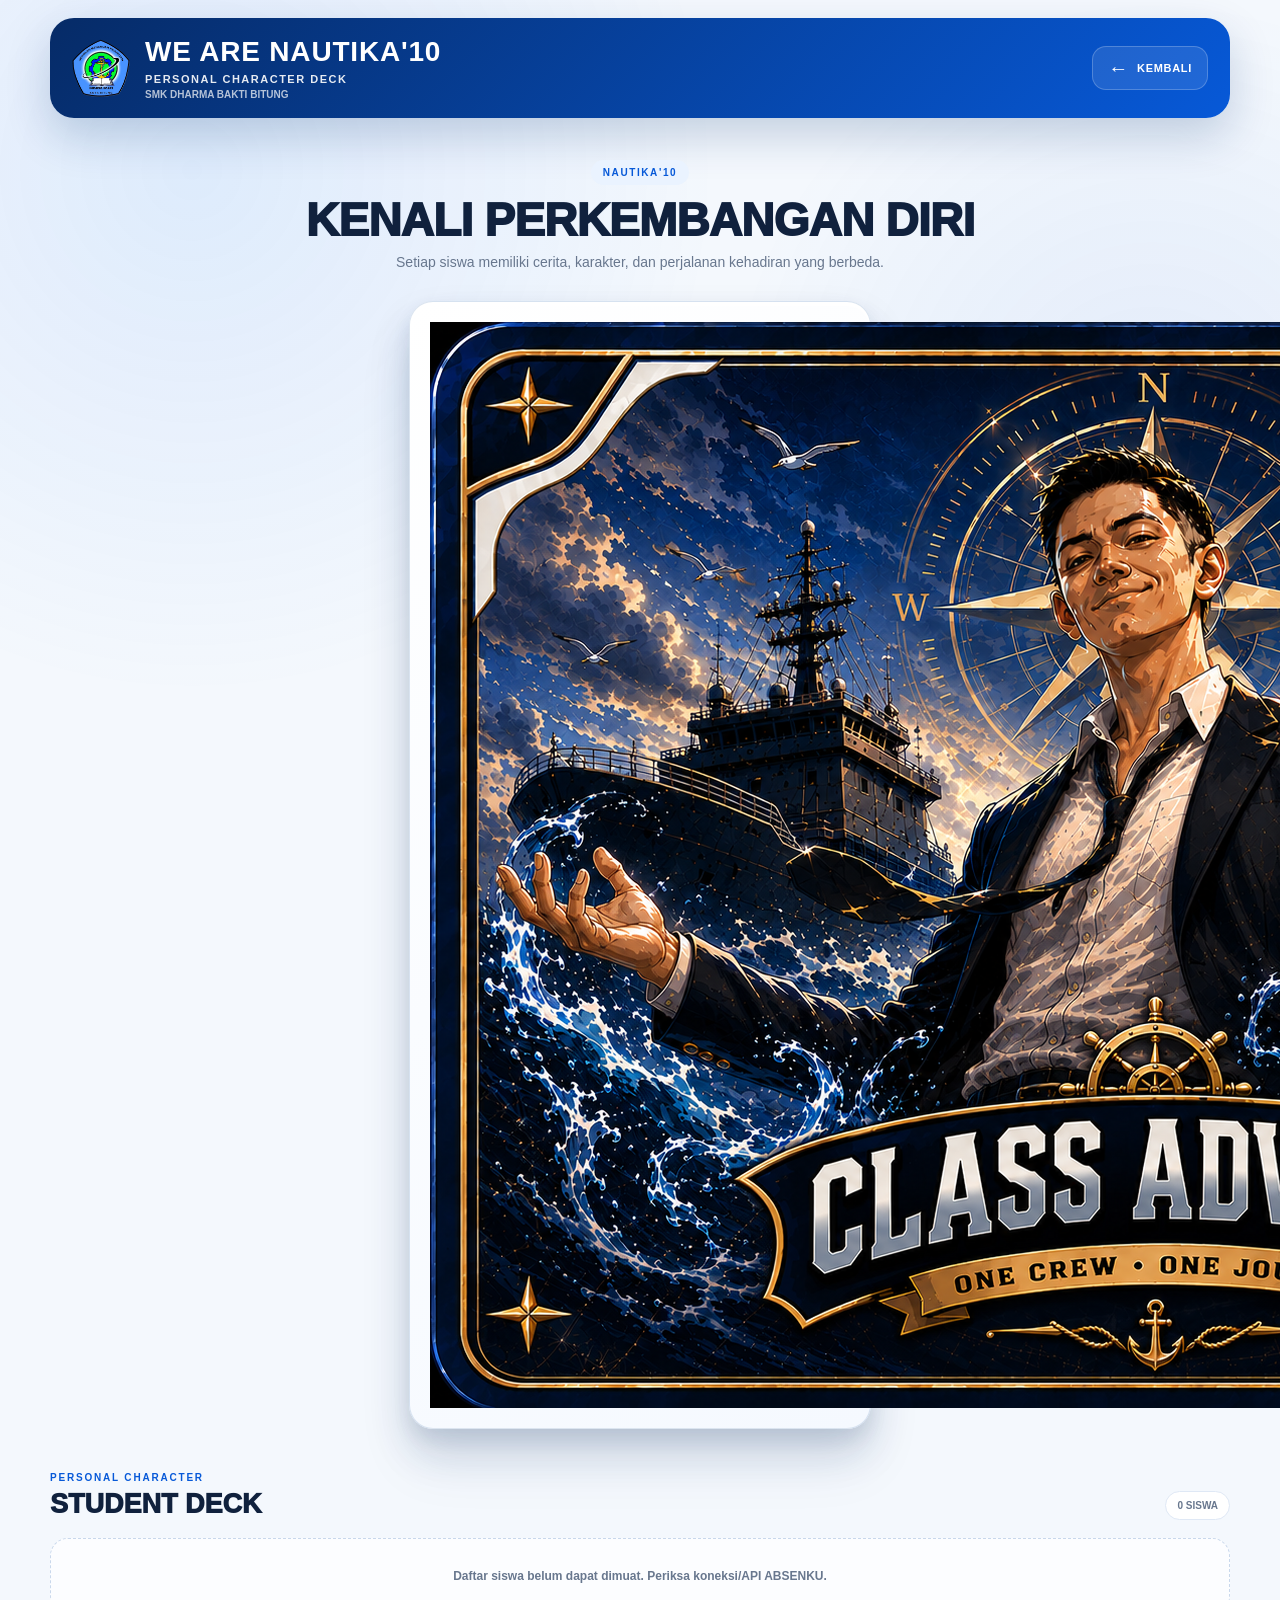
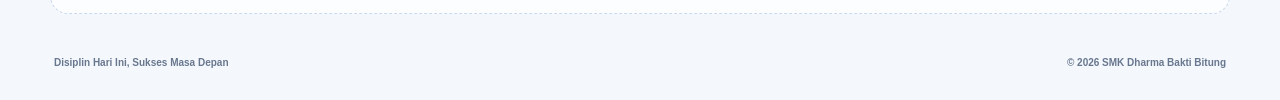
==== commit 53f48fe7: "karakter.html" ====
--- a/karakter.html
+++ b/karakter.html
@@ -37,12 +37,10 @@
         </section>
 
         <section class="wali-card">
-            <div class="wali-avatar">W</div>
-            <div>
-                <span>WALI KELAS</span>
-                <h3>NAUTIKA'10</h3>
-                <p>Character Deck &amp; Attendance Journey</p>
-            </div>
+            <img
+            src="wali-kelas-nautika10.png"
+            alt="Character Card Wali Kelas Nautika'10"
+            >
         </section>
 
         <section class="deck-section">
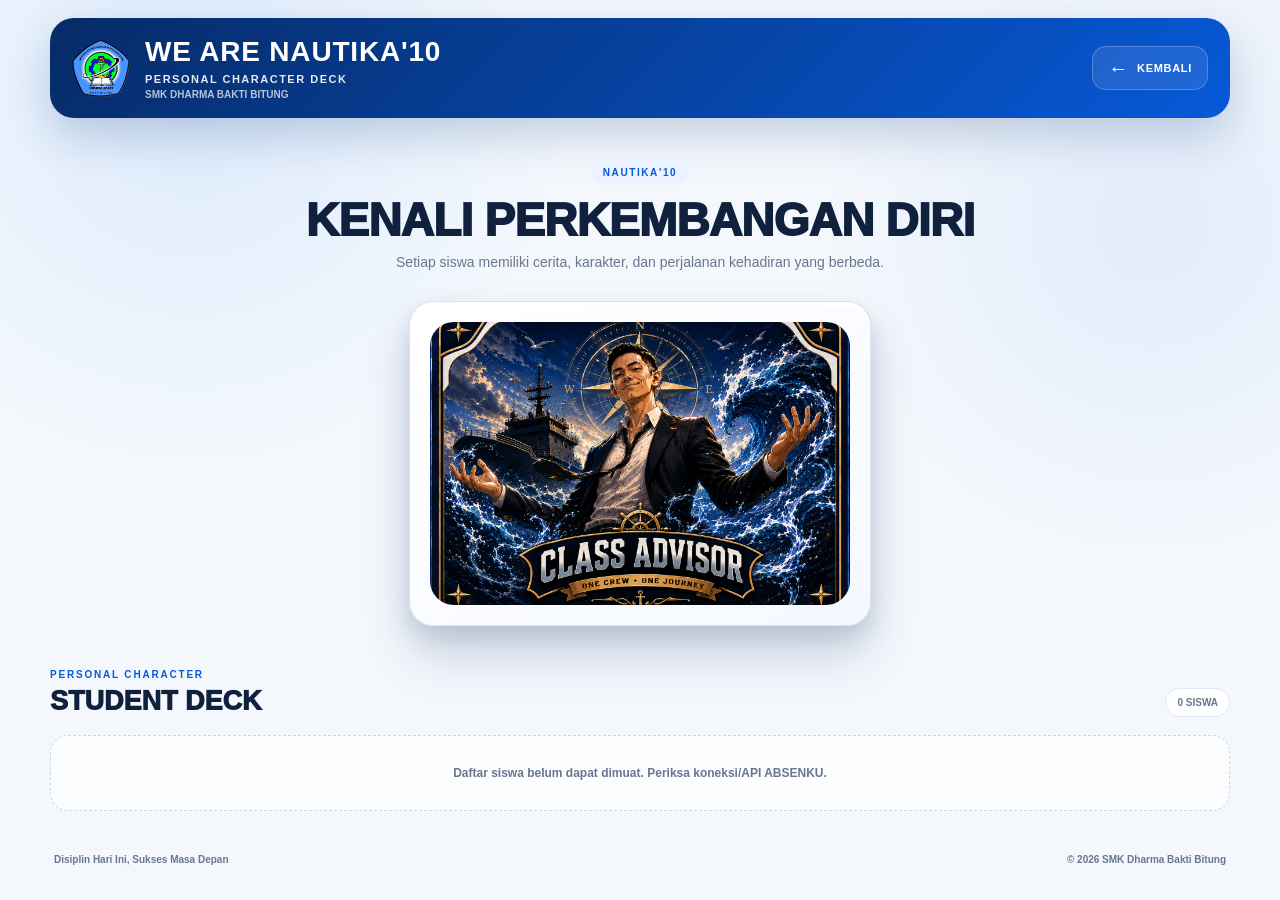
==== commit cfdead62: "karakter.html" ====
--- a/karakter.html
+++ b/karakter.html
@@ -40,6 +40,7 @@
             <img
             src="wali-kelas-nautika10.png"
             alt="Character Card Wali Kelas Nautika'10"
+            class="wali-card-image"
             >
         </section>
 
--- a/karakter.css
+++ b/karakter.css
@@ -165,52 +165,88 @@
     line-height: 1.6;
 }
 
-/* =========================================================
-   WALI CARD
-   ========================================================= */
+/* ========================================
+   CHARACTER CARD WALI KELAS
+   ======================================== */
 
 .wali-card {
-    display: flex;
-    align-items: center;
-    gap: 16px;
-    width: min(620px, 100%);
-    margin: 0 auto 38px;
-    padding: 17px 20px;
-    border: 1px solid rgba(7,89,216,.12);
-    border-radius: var(--radius);
-    background: white;
-    box-shadow: var(--shadow);
-}
-
-.wali-avatar {
-    display: grid;
-    place-items: center;
-    width: 54px;
-    height: 54px;
-    flex-shrink: 0;
-    border-radius: 17px;
-    background: linear-gradient(145deg, var(--blue-800), var(--blue-600));
-    color: white;
-    font-size: 22px;
-    font-weight: 900;
-}
-
-.wali-card span {
-    color: var(--blue-700);
-    font-size: 9px;
-    font-weight: 900;
-    letter-spacing: 1.4px;
-}
-
-.wali-card h3 {
-    margin: 3px 0;
-    font-size: 17px;
-}
-
-.wali-card p {
-    margin: 0;
-    color: var(--muted);
-    font-size: 11px;
+    width: min(462px, 100%);
+    aspect-ratio: 1440 / 1000;
+
+    margin: 0 auto 42px;
+
+    position: relative;
+    overflow: hidden;
+
+    border-radius: 24px;
+
+    background: #061b38;
+
+    box-shadow:
+        0 24px 50px rgba(15, 45, 85, 0.22),
+        0 8px 18px rgba(15, 45, 85, 0.12);
+
+    transition:
+        transform 0.3s ease,
+        box-shadow 0.3s ease;
+}
+
+.wali-card img {
+    display: block;
+
+    width: 100%;
+    height: 100%;
+
+    object-fit: cover;
+
+    border-radius: inherit;
+}
+
+
+/* ========================================
+   EFEK HOVER DESKTOP
+   ======================================== */
+
+@media (hover: hover) and (pointer: fine) {
+
+    .wali-card:hover {
+        transform: translateY(-4px);
+
+        box-shadow:
+            0 30px 60px rgba(15, 45, 85, 0.28),
+            0 12px 24px rgba(15, 45, 85, 0.15);
+    }
+
+}
+
+
+/* ========================================
+   TABLET / HP
+   ======================================== */
+
+@media (max-width: 700px) {
+
+    .wali-card {
+        width: 100%;
+
+        margin-bottom: 36px;
+
+        border-radius: 20px;
+    }
+
+}
+
+
+/* ========================================
+   HP KECIL
+   ======================================== */
+
+@media (max-width: 420px) {
+
+    .wali-card {
+        border-radius: 18px;
+    }
+
 }
 
 /* =========================================================
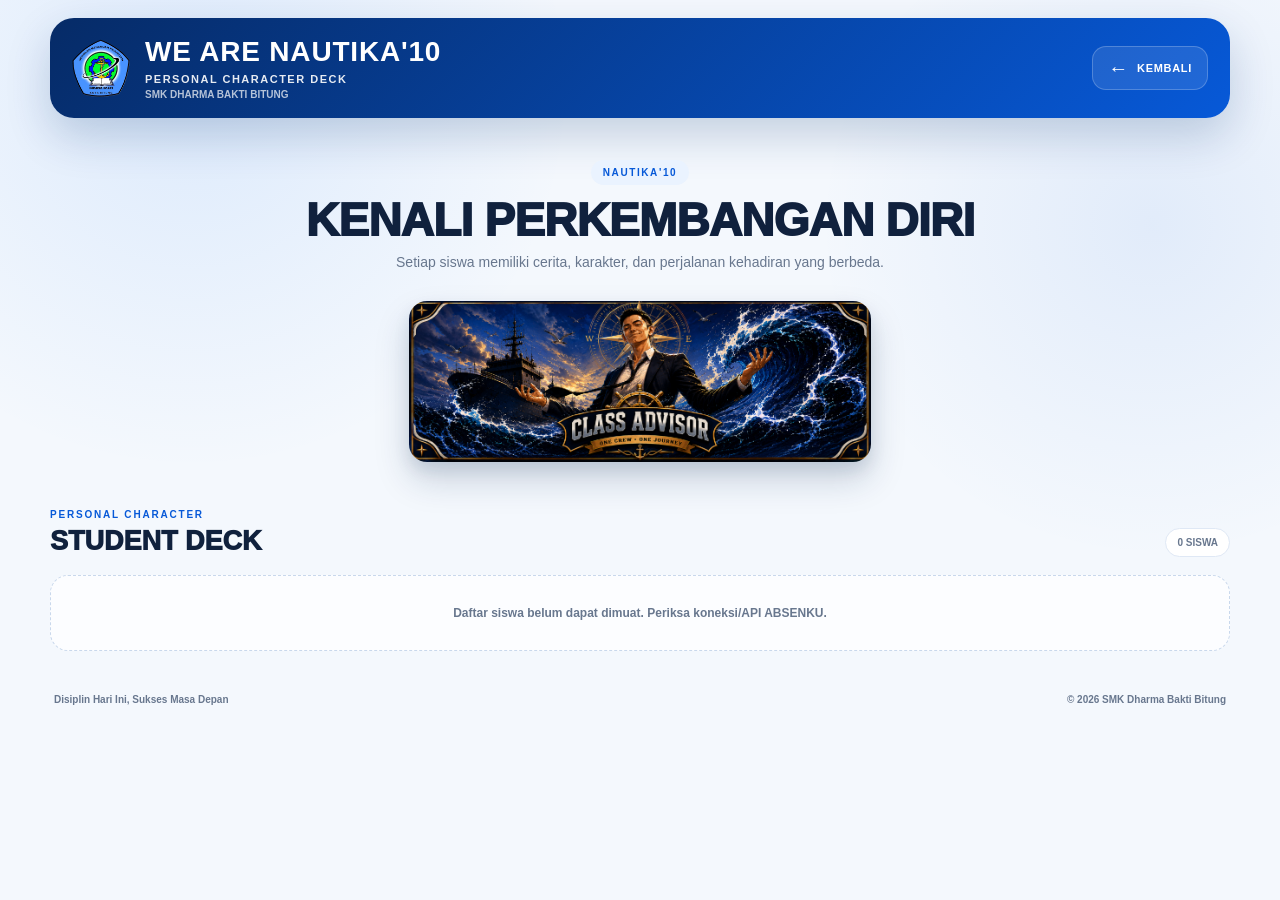
==== commit 8f5f0c8a: "karakter.html" ====
--- a/karakter.html
+++ b/karakter.html
@@ -36,12 +36,21 @@
             </p>
         </section>
 
-        <section class="wali-card">
+        <section class="wali-card" aria-label="Character Card Wali Kelas">
+    
+            <picture>
+                <source
+                    media="(min-width: 821px)"
+                    srcset="wali-desktop.png"
+                >
+
             <img
-            src="wali-kelas-nautika10.png"
-            alt="Character Card Wali Kelas Nautika'10"
-            class="wali-card-image"
+                src="wali-kelas-nautika10.png"
+                alt="Character Card Wali Kelas Nautika'10"
+                class="wali-card-image"
             >
+            </picture>
+
         </section>
 
         <section class="deck-section">
--- a/karakter.css
+++ b/karakter.css
@@ -165,89 +165,6 @@
     line-height: 1.6;
 }
 
-/* ========================================
-   CHARACTER CARD WALI KELAS
-   ======================================== */
-
-.wali-card {
-    width: min(462px, 100%);
-    aspect-ratio: 1440 / 1000;
-
-    margin: 0 auto 42px;
-
-    position: relative;
-    overflow: hidden;
-
-    border-radius: 24px;
-
-    background: #061b38;
-
-    box-shadow:
-        0 24px 50px rgba(15, 45, 85, 0.22),
-        0 8px 18px rgba(15, 45, 85, 0.12);
-
-    transition:
-        transform 0.3s ease,
-        box-shadow 0.3s ease;
-}
-
-.wali-card img {
-    display: block;
-
-    width: 100%;
-    height: 100%;
-
-    object-fit: cover;
-
-    border-radius: inherit;
-}
-
-
-/* ========================================
-   EFEK HOVER DESKTOP
-   ======================================== */
-
-@media (hover: hover) and (pointer: fine) {
-
-    .wali-card:hover {
-        transform: translateY(-4px);
-
-        box-shadow:
-            0 30px 60px rgba(15, 45, 85, 0.28),
-            0 12px 24px rgba(15, 45, 85, 0.15);
-    }
-
-}
-
-
-/* ========================================
-   TABLET / HP
-   ======================================== */
-
-@media (max-width: 700px) {
-
-    .wali-card {
-        width: 100%;
-
-        margin-bottom: 36px;
-
-        border-radius: 20px;
-    }
-
-}
-
-
-/* ========================================
-   HP KECIL
-   ======================================== */
-
-@media (max-width: 420px) {
-
-    .wali-card {
-        border-radius: 18px;
-    }
-
-}
 
 /* =========================================================
    SECTION
@@ -1254,137 +1171,6 @@
 }
 
 
-/* =========================================================
-   10. WALI KELAS
-   Ukuran = kira-kira 2 kartu siswa
-   ========================================================= */
-
-.wali-card {
-
-    display:
-        flex;
-
-    align-items:
-        center;
-
-    gap:
-        20px;
-
-    width:
-        calc(
-            (100% - 64px) / 5 * 2 + 16px
-        );
-
-    min-height:
-        325px;
-
-    margin:
-        0 0 38px;
-
-    padding:
-        20px;
-
-    border:
-        1px solid
-        rgba(130,160,200,.28);
-
-    border-radius:
-        24px;
-
-    background:
-
-        linear-gradient(
-            145deg,
-            #ffffff,
-            #f5f9ff
-        );
-
-    box-shadow:
-
-        0 4px 0
-        rgba(255,255,255,.95)
-        inset,
-
-        0 10px 18px
-        rgba(20,55,100,.09),
-
-        0 22px 40px
-        rgba(20,55,100,.15),
-
-        0 35px 55px
-        rgba(20,55,100,.08);
-
-    transition:
-        transform .25s ease,
-        box-shadow .25s ease;
-
-}
-
-
-/* efek hover wali */
-
-.wali-card:hover {
-
-    transform:
-        translateY(-7px);
-
-    box-shadow:
-
-        0 4px 0
-        rgba(255,255,255,.98)
-        inset,
-
-        0 14px 22px
-        rgba(20,55,100,.11),
-
-        0 25px 45px
-        rgba(20,55,100,.19),
-
-        0 38px 60px
-        rgba(20,55,100,.10);
-
-}
-
-
-/* avatar wali */
-
-.wali-avatar {
-
-    width:
-        95px;
-
-    height:
-        95px;
-
-    flex-shrink:
-        0;
-
-    border-radius:
-        22px;
-
-    background:
-
-        linear-gradient(
-            145deg,
-            #073d8f,
-            #1474f5
-        );
-
-    box-shadow:
-
-        0 8px 18px
-        rgba(7,89,216,.20);
-
-    color:
-        white;
-
-    font-size:
-        35px;
-
-    font-weight:
-        900;
-
-}
 
 
 /* =========================================================
@@ -1401,14 +1187,6 @@
     }
 
 
-    .wali-card {
-
-        width:
-            calc(
-                (100% - 48px) / 4 * 2 + 16px
-            );
-
-    }
 
 }
 
@@ -1443,17 +1221,6 @@
     }
 
 
-    .wali-card {
-
-        width:
-            calc(
-                (100% - 24px) / 3 * 2 + 12px
-            );
-
-        min-height:
-            315px;
-
-    }
 
 }
 
@@ -1630,62 +1397,6 @@
     }
 
 
-    /* -------------------------------------
-       WALI DI HP
-       Lebar 2 kartu siswa
-       ------------------------------------- */
-
-    .wali-card {
-
-        width:
-            100%;
-
-        min-height:
-            220px;
-
-        margin:
-            0 0 28px;
-
-        padding:
-            15px;
-
-        gap:
-            12px;
-
-    }
-
-
-    .wali-avatar {
-
-        width:
-            70px;
-
-        height:
-            70px;
-
-        border-radius:
-            18px;
-
-        font-size:
-            27px;
-
-    }
-
-
-    .wali-card h3 {
-
-        font-size:
-            16px;
-
-    }
-
-
-    .wali-card p {
-
-        font-size:
-            9px;
-
-    }
 
 }
 
@@ -1754,60 +1465,98 @@
 }
 
 /* =========================================================
-   POSISI KARTU WALI KELAS — CENTER
+   CHARACTER CARD WALI KELAS — FINAL
+   Full artwork, no crop, no white wrapper
    ========================================================= */
 
 .wali-card {
-
-    /* Memaksa kartu mengambil posisi tengah
-       dari seluruh area deck */
-    grid-column: 1 / -1;
-
-    justify-self: center;
-
-    margin-left: auto;
-    margin-right: auto;
-
-}
-
-
-/* =========================================================
-   TABLET
-   ========================================================= */
+    width: calc((100% - 64px) / 5 * 2 + 16px);
+    max-width: 760px;
+    margin: 0 auto 42px;
+    padding: 0;
+    position: relative;
+    background: transparent;
+    border: 0;
+    border-radius: 0;
+    overflow: visible;
+    box-shadow: none;
+    line-height: 0;
+    transition: transform .3s ease, filter .3s ease;
+}
+
+.wali-card-image {
+    display: block;
+    width: 100%;
+    height: auto;
+    max-width: 100%;
+    object-fit: contain;
+    object-position: center;
+    border: 0;
+    border-radius: 18px;
+    box-shadow:
+        0 18px 35px rgba(15,45,85,.18),
+        0 8px 16px rgba(15,45,85,.10);
+}
+
+@media (hover: hover) and (pointer: fine) {
+    .wali-card:hover {
+        transform: translateY(-5px);
+    }
+
+    .wali-card:hover .wali-card-image {
+        box-shadow:
+            0 24px 45px rgba(15,45,85,.24),
+            0 10px 20px rgba(15,45,85,.12);
+    }
+}
 
 @media (max-width: 1050px) {
-
     .wali-card {
-
-        grid-column: 1 / -1;
-
-        justify-self: center;
-
-        margin-left: auto;
-        margin-right: auto;
-
-    }
-
-}
-
-
-/* =========================================================
-   HP
-   ========================================================= */
+        width: calc((100% - 48px) / 4 * 2 + 16px);
+        max-width: 700px;
+        margin-bottom: 38px;
+    }
+
+    .wali-card-image {
+        border-radius: 17px;
+    }
+}
+
+@media (max-width: 820px) {
+    .wali-card {
+        width: calc((100% - 24px) / 3 * 2 + 12px);
+        max-width: 650px;
+        margin-bottom: 34px;
+    }
+
+    .wali-card-image {
+        border-radius: 16px;
+    }
+}
 
 @media (max-width: 560px) {
-
     .wali-card {
-
-        grid-column: 1 / -1;
-
-        justify-self: center;
-
         width: 100%;
-
-        margin-left: auto;
-        margin-right: auto;
-
-    }
-
-}
+        max-width: none;
+        margin-bottom: 28px;
+    }
+
+    .wali-card-image {
+        width: 100%;
+        height: auto;
+        border-radius: 14px;
+        box-shadow:
+            0 12px 25px rgba(15,45,85,.16),
+            0 6px 12px rgba(15,45,85,.08);
+    }
+}
+
+@media (max-width: 380px) {
+    .wali-card {
+        width: 100%;
+    }
+
+    .wali-card-image {
+        border-radius: 12px;
+    }
+}
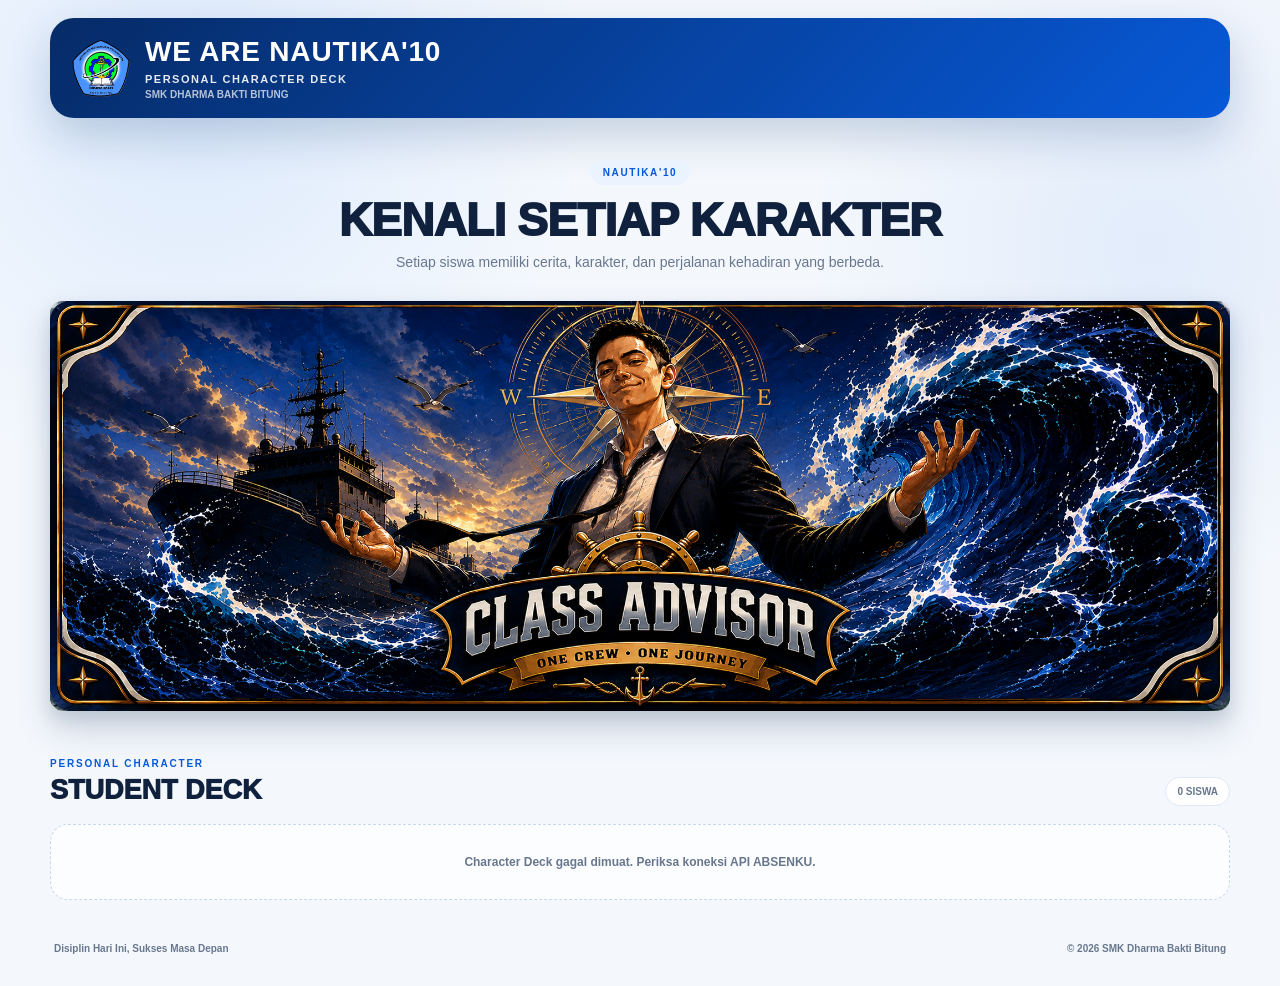
==== commit ee5d0086: "karakter.html" ====
--- a/karakter.html
+++ b/karakter.html
@@ -11,11 +11,6 @@
 <div class="character-page">
 
     <header class="character-header">
-        <a href="index.html" class="back-button" aria-label="Kembali ke dashboard">
-            <span>←</span>
-            <span>KEMBALI</span>
-        </a>
-
         <div class="brand">
             <img src="logo-sekolah-hd.png" alt="Logo SMK Dharma Bakti Bitung">
             <div>
@@ -29,28 +24,21 @@
     <main>
         <section class="hero">
             <div class="hero-badge">NAUTIKA'10</div>
-            <h2>KENALI PERKEMBANGAN DIRI</h2>
+            <h2>KENALI SETIAP KARAKTER</h2>
             <p>
                 Setiap siswa memiliki cerita, karakter, dan perjalanan
                 kehadiran yang berbeda.
             </p>
         </section>
 
-        <section class="wali-card" aria-label="Character Card Wali Kelas">
-    
+        <section class="wali-card">
             <picture>
-                <source
-                    media="(min-width: 821px)"
-                    srcset="wali-desktop.png"
-                >
-
-            <img
-                src="wali-kelas-nautika10.png"
-                alt="Character Card Wali Kelas Nautika'10"
-                class="wali-card-image"
-            >
+                <source media="(min-width: 821px)" srcset="wali-desktop.png">
+                <img
+                    src="wali-kelas-nautika10.png"
+                    class="wali-card-image"
+                    alt="Wali Kelas Nautika 10">
             </picture>
-
         </section>
 
         <section class="deck-section">
@@ -63,13 +51,13 @@
             </div>
 
             <div id="loadingDeck" class="deck-message">
-                Memuat daftar siswa...
+                Memuat Character Deck...
             </div>
 
             <div id="deck" class="character-grid"></div>
 
             <div id="emptyDeck" class="deck-message hidden">
-                Daftar siswa belum tersedia.
+                Data siswa belum tersedia.
             </div>
         </section>
     </main>
--- a/karakter.css
+++ b/karakter.css
@@ -206,6 +206,7 @@
     white-space: nowrap;
 }
 
+
 /* =========================================================
    CHARACTER GRID
    ========================================================= */
@@ -216,13 +217,28 @@
     gap: 16px;
 }
 
+/* =========================================================
+   CHARACTER CARD
+   ========================================================= */
+
 .character-card {
     position: relative;
     min-width: 0;
-    height: 310px;
-    perspective: 1100px;
+    height: 325px;
+    perspective: 1200px;
     cursor: pointer;
     outline: none;
+    transition:
+        transform .25s ease,
+        filter .25s ease;
+}
+
+.character-card:hover {
+    transform: translateY(-7px);
+}
+
+.character-card:active {
+    transform: translateY(-2px) scale(.99);
 }
 
 .card-inner {
@@ -241,182 +257,224 @@
     position: absolute;
     inset: 0;
     overflow: hidden;
-    border: 1px solid var(--line);
-    border-radius: 23px;
-    background: white;
-    box-shadow: 0 10px 28px rgba(14, 50, 92, .10);
+    border: 1px solid rgba(130,160,200,.28);
+    border-radius: 24px;
+    background:
+        linear-gradient(
+            145deg,
+            #ffffff 0%,
+            #f9fbff 55%,
+            #eef5ff 100%
+        );
+    box-shadow:
+        0 4px 0 rgba(255,255,255,.95) inset,
+        0 -1px 0 rgba(255,255,255,.8) inset,
+        0 8px 14px rgba(20,55,100,.08),
+        0 18px 30px rgba(20,55,100,.13),
+        0 28px 45px rgba(20,55,100,.08);
     backface-visibility: hidden;
     -webkit-backface-visibility: hidden;
-}
+    transition: box-shadow .25s ease;
+}
+
+.character-card:hover .card-face {
+    box-shadow:
+        0 4px 0 rgba(255,255,255,.98) inset,
+        0 -1px 0 rgba(255,255,255,.9) inset,
+        0 10px 18px rgba(20,55,100,.10),
+        0 22px 38px rgba(20,55,100,.18),
+        0 35px 55px rgba(20,55,100,.10);
+}
+
+/* =========================================================
+   FRONT CARD
+   PURE CHARACTER — NO IDENTITY
+   ========================================================= */
 
 .card-front {
-    display: flex;
-    flex-direction: column;
-}
-
-.card-number {
-    position: absolute;
-    z-index: 2;
-    top: 12px;
-    left: 12px;
-    min-width: 34px;
-    padding: 6px 8px;
-    border-radius: 10px;
-    background: rgba(255,255,255,.92);
-    color: var(--blue-800);
-    font-size: 10px;
-    font-weight: 900;
-    text-align: center;
-    box-shadow: 0 4px 12px rgba(0,0,0,.08);
+    display: block;
 }
 
 .character-photo {
+    display: block;
     width: 100%;
-    height: 190px;
+    height: 100%;
     object-fit: cover;
-    background: linear-gradient(145deg, #dcecff, #f3f8ff);
-}
-
-.character-front-info {
-    display: flex;
-    flex: 1;
-    flex-direction: column;
-    justify-content: center;
-    padding: 15px;
-}
-
-.character-name {
-    margin: 0;
-    color: var(--ink);
-    font-size: 14px;
-    font-weight: 900;
-    line-height: 1.25;
-}
-
-.character-class {
-    margin-top: 6px;
-    color: var(--muted);
-    font-size: 10px;
-    font-weight: 800;
-    letter-spacing: .7px;
-}
-
-.tap-hint {
-    margin-top: 11px;
-    color: var(--blue-700);
-    font-size: 9px;
-    font-weight: 900;
-    letter-spacing: .7px;
-}
+    object-position: center;
+    background:
+        linear-gradient(
+            145deg,
+            #dcecff,
+            #f7faff
+        );
+}
+
+/* =========================================================
+   BACK CARD
+   ========================================================= */
 
 .card-back {
     transform: rotateY(180deg);
-    padding: 18px;
+    padding: 14px;
     background:
-        radial-gradient(circle at 90% 0%, rgba(20,116,245,.16), transparent 30%),
-        white;
+        radial-gradient(
+            circle at 100% 0%,
+            rgba(20,116,245,.18),
+            transparent 32%
+        ),
+        linear-gradient(
+            145deg,
+            #ffffff,
+            #f5f9ff
+        );
 }
 
 .back-top {
     display: flex;
     align-items: center;
-    justify-content: space-between;
+    justify-content: flex-end;
     gap: 10px;
-}
-
-.back-number {
-    color: var(--blue-700);
-    font-size: 10px;
-    font-weight: 900;
+    min-height: 18px;
 }
 
 .close-flip {
     color: var(--muted);
     font-size: 18px;
+    line-height: 1;
 }
 
 .back-name {
-    margin: 10px 0 3px;
-    font-size: 17px;
+    margin: 7px 0 2px;
+    min-height: 31px;
+    display: -webkit-box;
+    -webkit-line-clamp: 2;
+    -webkit-box-orient: vertical;
+    overflow: hidden;
+    font-size: 14px;
     line-height: 1.15;
     font-weight: 950;
 }
 
 .back-class {
+    white-space: nowrap;
+    overflow: hidden;
+    text-overflow: ellipsis;
     color: var(--muted);
-    font-size: 9px;
+    font-size: 8px;
     font-weight: 800;
 }
 
-.stats {
+/* =========================================================
+   STATUS ABSENSI — 2 x 2
+   HADIR = HADIR + TERLAMBAT
+   ========================================================= */
+
+.card-back .stats {
+    width: 100%;
     display: grid;
-    grid-template-columns: repeat(2, 1fr);
-    gap: 7px;
-    margin-top: 17px;
-}
-
-.stat {
-    padding: 9px 7px;
-    border-radius: 12px;
-    background: #f5f8fc;
+    grid-template-columns: repeat(2, minmax(0, 1fr));
+    gap: 8px;
+    margin: 13px 0 9px;
+}
+
+.card-back .stat {
+    min-width: 0;
+    min-height: 55px;
+    display: flex;
+    flex-direction: column;
+    align-items: center;
+    justify-content: center;
     text-align: center;
-}
-
-.stat strong {
+    padding: 7px 5px;
+    border-radius: 10px;
+    background: rgba(244,248,253,.92);
+    box-shadow:
+        inset 0 1px 2px rgba(255,255,255,.9),
+        0 1px 3px rgba(20,55,100,.04);
+}
+
+.card-back .stat strong {
     display: block;
-    font-size: 17px;
+    font-size: 18px;
     line-height: 1;
-}
-
-.stat span {
+    font-weight: 800;
+}
+
+.card-back .stat span {
     display: block;
     margin-top: 4px;
     color: var(--muted);
-    font-size: 8px;
+    font-size: 7px;
+    line-height: 1;
     font-weight: 900;
-    letter-spacing: .4px;
-}
-
-.stat.hadir strong {
+    letter-spacing: .25px;
+}
+
+.card-back .stat.hadir strong {
     color: #149447;
 }
 
-.stat.terlambat strong {
-    color: #d68a00;
-}
-
-.stat.izin strong {
+.card-back .stat.izin strong {
     color: #3577c9;
 }
 
-.stat.sakit strong {
+.card-back .stat.sakit strong {
     color: #8b57c7;
 }
 
-.stat.alpa strong {
+.card-back .stat.alpa strong {
     color: #d74242;
 }
 
-.score-row {
+/* =========================================================
+   HASIL AKHIR
+   FULL WIDTH — TINGGI ± 2/3 KOTAK STATUS
+   ========================================================= */
+
+.card-back .back-result {
+    width: 100%;
     display: flex;
+    flex-direction: column;
+    gap: 6px;
+    margin-top: 2px;
+}
+
+.card-back .result-box {
+    width: 100%;
+    min-height: 37px;
+    box-sizing: border-box;
+    display: flex;
+    flex-direction: column;
     align-items: center;
-    justify-content: space-between;
-    margin-top: 11px;
-    padding: 11px 12px;
-    border-radius: 13px;
-    background: var(--blue-800);
-    color: white;
-}
-
-.score-row span {
-    font-size: 9px;
-    font-weight: 800;
-    letter-spacing: .6px;
-}
-
-.score-row strong {
-    font-size: 17px;
-}
+    justify-content: center;
+    text-align: center;
+    padding: 4px 10px;
+    border-radius: 9px;
+    background: rgba(234,243,255,.88);
+    box-shadow:
+        inset 0 1px 2px rgba(255,255,255,.95),
+        0 1px 3px rgba(20,55,100,.04);
+}
+
+.card-back .result-box strong {
+    font-size: 18px;
+    line-height: 1;
+    font-weight: 900;
+    color: var(--blue-800);
+}
+
+.card-back .result-box span {
+    margin-top: 3px;
+    color: var(--muted);
+    font-size: 7px;
+    line-height: 1;
+    font-weight: 900;
+    letter-spacing: .1em;
+}
+
+/* =========================================================
+   MESSAGE
+   ========================================================= */
 
 .deck-message {
     padding: 30px;
@@ -449,1024 +507,7 @@
 }
 
 /* =========================================================
-   RESPONSIVE
-   ========================================================= */
-
-@media (max-width: 1050px) {
-    .character-grid {
-        grid-template-columns: repeat(4, minmax(0, 1fr));
-    }
-}
-
-@media (max-width: 820px) {
-    .character-page {
-        width: min(100% - 20px, 680px);
-    }
-
-    .character-header {
-        padding: 15px;
-    }
-
-    .brand img {
-        width: 48px;
-        height: 48px;
-    }
-
-    .character-grid {
-        grid-template-columns: repeat(3, minmax(0, 1fr));
-        gap: 12px;
-    }
-
-    .character-card {
-        height: 295px;
-    }
-
-    .character-photo {
-        height: 175px;
-    }
-}
-
-@media (max-width: 560px) {
-    .character-page {
-        width: calc(100% - 14px);
-        padding-top: 7px;
-    }
-
-    .character-header {
-        align-items: flex-start;
-        border-radius: 19px;
-    }
-
-    .brand {
-        gap: 10px;
-    }
-
-    .brand h1 {
-        font-size: 17px;
-    }
-
-    .brand p {
-        font-size: 8px;
-        letter-spacing: 1px;
-    }
-
-    .brand small {
-        font-size: 8px;
-    }
-
-    .back-button {
-        padding: 9px 10px;
-    }
-
-    .back-button span:last-child {
-        display: none;
-    }
-
-    .hero {
-        padding: 32px 10px 22px;
-    }
-
-    .hero h2 {
-        font-size: 29px;
-    }
-
-    .hero p {
-        font-size: 12px;
-    }
-
-    .wali-card {
-        margin-bottom: 28px;
-    }
-
-    .section-heading {
-        align-items: center;
-    }
-
-    .section-heading h2 {
-        font-size: 23px;
-    }
-
-    .character-grid {
-        grid-template-columns: repeat(2, minmax(0, 1fr));
-        gap: 10px;
-    }
-
-    .character-card {
-        height: 280px;
-    }
-
-    .character-photo {
-        height: 160px;
-    }
-
-    .character-front-info {
-        padding: 12px;
-    }
-
-    .character-name {
-        font-size: 12px;
-    }
-
-    .character-class {
-        font-size: 9px;
-    }
-
-    .tap-hint {
-        font-size: 8px;
-    }
-
-    .card-back {
-        padding: 13px;
-    }
-
-    .back-name {
-        font-size: 13px;
-    }
-
-    .stats {
-        gap: 5px;
-        margin-top: 12px;
-    }
-
-    .stat {
-        padding: 7px 4px;
-    }
-
-    .stat strong {
-        font-size: 14px;
-    }
-
-    .stat span {
-        font-size: 7px;
-    }
-
-    .score-row {
-        padding: 9px;
-    }
-
-    .score-row strong {
-        font-size: 15px;
-    }
-
-    .character-footer {
-        flex-direction: column;
-        text-align: center;
-    }
-}
-
-/* =========================================================
-   CHARACTER DECK — POLISH / FINAL CARD REVISION
-   Tambahkan di PALING BAWAH karakter.css
-   ========================================================= */
-
-
-/* =========================================================
-   1. KARTU SISWA — LEBIH TERASA SEPERTI KARTU FISIK
-   ========================================================= */
-
-.character-card {
-
-    height: 325px;
-
-    perspective: 1200px;
-
-    cursor: pointer;
-
-    outline: none;
-
-    transition:
-        transform .25s ease,
-        filter .25s ease;
-
-}
-
-
-.character-card:hover {
-
-    transform:
-        translateY(-7px);
-
-}
-
-
-.character-card:active {
-
-    transform:
-        translateY(-2px) scale(.99);
-
-}
-
-
-/* =========================================================
-   2. BADAN KARTU
-   ========================================================= */
-
-.card-face {
-
-    border:
-
-        1px solid
-
-        rgba(130,160,200,.28);
-
-    border-radius:
-
-        24px;
-
-    background:
-
-        linear-gradient(
-            145deg,
-            #ffffff 0%,
-            #f9fbff 55%,
-            #eef5ff 100%
-        );
-
-    box-shadow:
-
-        0 4px 0 rgba(255,255,255,.95) inset,
-
-        0 -1px 0 rgba(255,255,255,.8) inset,
-
-        0 8px 14px
-        rgba(20,55,100,.08),
-
-        0 18px 30px
-        rgba(20,55,100,.13),
-
-        0 28px 45px
-        rgba(20,55,100,.08);
-
-    backface-visibility:
-        hidden;
-
-    -webkit-backface-visibility:
-        hidden;
-
-    transition:
-        box-shadow .25s ease;
-
-}
-
-
-/* efek ketika kartu disentuh */
-
-.character-card:hover .card-face {
-
-    box-shadow:
-
-        0 4px 0 rgba(255,255,255,.98) inset,
-
-        0 -1px 0 rgba(255,255,255,.9) inset,
-
-        0 10px 18px
-        rgba(20,55,100,.10),
-
-        0 22px 38px
-        rgba(20,55,100,.18),
-
-        0 35px 55px
-        rgba(20,55,100,.10);
-
-}
-
-
-/* =========================================================
-   3. HILANGKAN STUDENT 01 / 02 / 03
-   ========================================================= */
-
-.card-number {
-
-    display:
-        none !important;
-
-}
-
-
-.back-number {
-
-    display:
-        none !important;
-
-}
-
-
-/* =========================================================
-   4. BAGIAN DEPAN KARTU
-   ========================================================= */
-
-.character-photo {
-
-    width:
-        100%;
-
-    height:
-        155px;
-
-    object-fit:
-        cover;
-
-    flex-shrink:
-        0;
-
-    background:
-        linear-gradient(
-            145deg,
-            #dcecff,
-            #f7faff
-        );
-
-}
-
-
-.character-front-info {
-
-    display:
-        flex;
-
-    flex:
-        1;
-
-    flex-direction:
-        column;
-
-    justify-content:
-        center;
-
-    padding:
-        12px 14px 14px;
-
-}
-
-
-/* =========================================================
-   5. NAMA PANJANG
-   ========================================================= */
-
-.character-name {
-
-    margin:
-        0;
-
-    min-height:
-        34px;
-
-    display:
-        -webkit-box;
-
-    -webkit-line-clamp:
-        2;
-
-    -webkit-box-orient:
-        vertical;
-
-    overflow:
-        hidden;
-
-    color:
-        #10213d;
-
-    font-size:
-        13px;
-
-    line-height:
-        1.2;
-
-    font-weight:
-        900;
-
-}
-
-
-.character-class {
-
-    margin-top:
-        5px;
-
-    min-height:
-        12px;
-
-    white-space:
-        nowrap;
-
-    overflow:
-        hidden;
-
-    text-overflow:
-        ellipsis;
-
-    color:
-        #68778e;
-
-    font-size:
-        9px;
-
-    font-weight:
-        800;
-
-    letter-spacing:
-        .4px;
-
-}
-
-
-.tap-hint {
-
-    margin-top:
-        8px;
-
-    color:
-        #0759d8;
-
-    font-size:
-        8px;
-
-    font-weight:
-        900;
-
-    letter-spacing:
-        .5px;
-
-}
-
-
-/* =========================================================
-   6. BELAKANG KARTU
-   ========================================================= */
-
-.card-back {
-
-    padding:
-        14px;
-
-    background:
-
-        radial-gradient(
-            circle at 100% 0%,
-            rgba(20,116,245,.18),
-            transparent 32%
-        ),
-
-        linear-gradient(
-            145deg,
-            #ffffff,
-            #f5f9ff
-        );
-
-}
-
-
-/* nama pada bagian belakang */
-
-.back-name {
-
-    margin:
-        7px 0 2px;
-
-    min-height:
-        31px;
-
-    display:
-        -webkit-box;
-
-    -webkit-line-clamp:
-        2;
-
-    -webkit-box-orient:
-        vertical;
-
-    overflow:
-        hidden;
-
-    font-size:
-        14px;
-
-    line-height:
-        1.15;
-
-    font-weight:
-        950;
-
-}
-
-
-.back-class {
-
-    white-space:
-        nowrap;
-
-    overflow:
-        hidden;
-
-    text-overflow:
-        ellipsis;
-
-    color:
-        #68778e;
-
-    font-size:
-        8px;
-
-    font-weight:
-        800;
-
-}
-
-
-/* =========================================================
-   7. KOTAK STATISTIK DIPERKECIL
-   ========================================================= */
-
-.stats {
-
-    display:
-        grid;
-
-    grid-template-columns:
-        repeat(2, 1fr);
-
-    gap:
-        5px;
-
-    margin-top:
-        11px;
-
-}
-
-
-.stat {
-
-    min-height:
-        39px;
-
-    padding:
-        6px 4px;
-
-    border-radius:
-        10px;
-
-    background:
-        rgba(244,248,253,.92);
-
-    box-shadow:
-
-        inset 0 1px 2px
-        rgba(255,255,255,.9),
-
-        0 1px 3px
-        rgba(20,55,100,.04);
-
-}
-
-
-.stat strong {
-
-    display:
-        block;
-
-    font-size:
-        15px;
-
-    line-height:
-        1;
-
-}
-
-
-.stat span {
-
-    display:
-        block;
-
-    margin-top:
-        3px;
-
-    color:
-        #68778e;
-
-    font-size:
-        7px;
-
-    line-height:
-        1;
-
-    font-weight:
-        900;
-
-    letter-spacing:
-        .25px;
-
-}
-
-
-/* =========================================================
-   8. SKOR TOTAL
-   ========================================================= */
-
-.score-row {
-
-    display:
-        flex;
-
-    align-items:
-        center;
-
-    justify-content:
-        space-between;
-
-    margin-top:
-        7px;
-
-    padding:
-        8px 10px;
-
-    min-height:
-        32px;
-
-    border-radius:
-        10px;
-
-    background:
-
-        linear-gradient(
-            135deg,
-            #073d8f,
-            #0759d8
-        );
-
-    color:
-        white;
-
-    box-shadow:
-
-        0 4px 10px
-        rgba(7,89,216,.20);
-
-}
-
-
-.score-row span {
-
-    font-size:
-        8px;
-
-    font-weight:
-        900;
-
-    letter-spacing:
-        .5px;
-
-}
-
-
-.score-row strong {
-
-    font-size:
-        15px;
-
-    line-height:
-        1;
-
-}
-
-
-/* =========================================================
-   9. EFEK KILAP / HIGHLIGHT
-   ========================================================= */
-
-.card-face::after {
-
-    content:
-        "";
-
-    position:
-        absolute;
-
-    top:
-        0;
-
-    left:
-        0;
-
-    width:
-        100%;
-
-    height:
-        42%;
-
-    pointer-events:
-        none;
-
-    background:
-
-        linear-gradient(
-            115deg,
-            rgba(255,255,255,.32),
-            transparent 45%
-        );
-
-    opacity:
-        .45;
-
-}
-
-
-
-
-/* =========================================================
-   11. RESPONSIVE TABLET
-   ========================================================= */
-
-@media (max-width: 1050px) {
-
-    .character-grid {
-
-        grid-template-columns:
-            repeat(4, minmax(0, 1fr));
-
-    }
-
-
-
-}
-
-
-/* =========================================================
-   12. RESPONSIVE TABLET KECIL
-   ========================================================= */
-
-@media (max-width: 820px) {
-
-    .character-grid {
-
-        grid-template-columns:
-            repeat(3, minmax(0, 1fr));
-
-    }
-
-
-    .character-card {
-
-        height:
-            315px;
-
-    }
-
-
-    .character-photo {
-
-        height:
-            150px;
-
-    }
-
-
-
-}
-
-
-/* =========================================================
-   13. RESPONSIVE HP
-   ========================================================= */
-
-@media (max-width: 560px) {
-
-    .character-grid {
-
-        grid-template-columns:
-            repeat(2, minmax(0, 1fr));
-
-        gap:
-            10px;
-
-    }
-
-
-    .character-card {
-
-        height:
-            290px;
-
-    }
-
-
-    .character-photo {
-
-        height:
-            135px;
-
-    }
-
-
-    .character-front-info {
-
-        padding:
-            9px 10px 10px;
-
-    }
-
-
-    .character-name {
-
-        font-size:
-            11px;
-
-        min-height:
-            27px;
-
-    }
-
-
-    .character-class {
-
-        font-size:
-            7px;
-
-    }
-
-
-    .tap-hint {
-
-        margin-top:
-            6px;
-
-        font-size:
-            7px;
-
-    }
-
-
-    .card-back {
-
-        padding:
-            10px;
-
-    }
-
-
-    .back-name {
-
-        font-size:
-            11px;
-
-        min-height:
-            25px;
-
-    }
-
-
-    .back-class {
-
-        font-size:
-            7px;
-
-    }
-
-
-    .stats {
-
-        gap:
-            4px;
-
-        margin-top:
-            8px;
-
-    }
-
-
-    .stat {
-
-        min-height:
-            34px;
-
-        padding:
-            5px 3px;
-
-        border-radius:
-            8px;
-
-    }
-
-
-    .stat strong {
-
-        font-size:
-            13px;
-
-    }
-
-
-    .stat span {
-
-        margin-top:
-            2px;
-
-        font-size:
-            6px;
-
-    }
-
-
-    .score-row {
-
-        margin-top:
-            6px;
-
-        padding:
-            7px 8px;
-
-        min-height:
-            29px;
-
-    }
-
-
-    .score-row span {
-
-        font-size:
-            7px;
-
-    }
-
-
-    .score-row strong {
-
-        font-size:
-            13px;
-
-    }
-
-
-
-}
-
-
-/* =========================================================
-   14. HP SANGAT KECIL
-   ========================================================= */
-
-@media (max-width: 380px) {
-
-    .character-card {
-
-        height:
-            282px;
-
-    }
-
-
-    .character-photo {
-
-        height:
-            128px;
-
-    }
-
-
-    .character-name {
-
-        font-size:
-            10px;
-
-    }
-
-
-    .stats {
-
-        margin-top:
-            6px;
-
-    }
-
-
-    .stat {
-
-        min-height:
-            32px;
-
-    }
-
-
-    .stat strong {
-
-        font-size:
-            12px;
-
-    }
-
-
-    .score-row {
-
-        padding:
-            6px 7px;
-
-    }
-
-}
-
-/* =========================================================
-   CHARACTER CARD WALI KELAS — FINAL
-   Full artwork, no crop, no white wrapper
+   WALI CARD
    ========================================================= */
 
 .wali-card {
@@ -1492,10 +533,16 @@
     object-fit: contain;
     object-position: center;
     border: 0;
-    border-radius: 18px;
+    border-radius: 12px;
     box-shadow:
         0 18px 35px rgba(15,45,85,.18),
         0 8px 16px rgba(15,45,85,.10);
+}
+
+.wali-card picture {
+    display: block;
+    width: 100%;
+    line-height: 0;
 }
 
 @media (hover: hover) and (pointer: fine) {
@@ -1510,7 +557,15 @@
     }
 }
 
+/* =========================================================
+   RESPONSIVE — LARGE
+   ========================================================= */
+
 @media (max-width: 1050px) {
+    .character-grid {
+        grid-template-columns: repeat(4, minmax(0, 1fr));
+    }
+
     .wali-card {
         width: calc((100% - 48px) / 4 * 2 + 16px);
         max-width: 700px;
@@ -1522,7 +577,33 @@
     }
 }
 
+/* =========================================================
+   RESPONSIVE — TABLET
+   ========================================================= */
+
 @media (max-width: 820px) {
+    .character-page {
+        width: min(100% - 20px, 680px);
+    }
+
+    .character-header {
+        padding: 15px;
+    }
+
+    .brand img {
+        width: 48px;
+        height: 48px;
+    }
+
+    .character-grid {
+        grid-template-columns: repeat(3, minmax(0, 1fr));
+        gap: 12px;
+    }
+
+    .character-card {
+        height: 315px;
+    }
+
     .wali-card {
         width: calc((100% - 24px) / 3 * 2 + 12px);
         max-width: 650px;
@@ -1532,9 +613,85 @@
     .wali-card-image {
         border-radius: 16px;
     }
-}
+
+    .card-back {
+        padding: 15px;
+    }
+
+    .card-back .stats {
+        gap: 8px;
+        margin-top: 13px;
+    }
+
+    .card-back .stat {
+        min-height: 58px;
+    }
+
+    .card-back .stat strong {
+        font-size: 19px;
+    }
+
+    .card-back .result-box {
+        min-height: 40px;
+    }
+
+    .card-back .result-box strong {
+        font-size: 19px;
+    }
+}
+
+/* =========================================================
+   RESPONSIVE — HP
+   ========================================================= */
 
 @media (max-width: 560px) {
+    .character-page {
+        width: calc(100% - 14px);
+        padding-top: 7px;
+    }
+
+    .character-header {
+        align-items: flex-start;
+        border-radius: 19px;
+    }
+
+    .brand {
+        gap: 10px;
+    }
+
+    .brand h1 {
+        font-size: 17px;
+    }
+
+    .brand p {
+        font-size: 8px;
+        letter-spacing: 1px;
+    }
+
+    .brand small {
+        font-size: 8px;
+    }
+
+    .back-button {
+        padding: 9px 10px;
+    }
+
+    .back-button span:last-child {
+        display: none;
+    }
+
+    .hero {
+        padding: 32px 10px 22px;
+    }
+
+    .hero h2 {
+        font-size: 29px;
+    }
+
+    .hero p {
+        font-size: 12px;
+    }
+
     .wali-card {
         width: 100%;
         max-width: none;
@@ -1549,9 +706,139 @@
             0 12px 25px rgba(15,45,85,.16),
             0 6px 12px rgba(15,45,85,.08);
     }
-}
+
+    .section-heading {
+        align-items: center;
+    }
+
+    .section-heading h2 {
+        font-size: 23px;
+    }
+
+    .character-grid {
+        grid-template-columns: repeat(2, minmax(0, 1fr));
+        gap: 10px;
+    }
+
+    .character-card {
+        height: 290px;
+    }
+
+    .character-photo {
+        width: 100%;
+        height: 100%;
+    }
+
+    .card-back {
+        padding: 12px;
+    }
+
+    .back-name {
+        margin-top: 6px;
+        font-size: 13px;
+        min-height: 27px;
+    }
+
+    .back-class {
+        font-size: 7px;
+    }
+
+    .card-back .stats {
+        gap: 6px;
+        margin-top: 10px;
+        margin-bottom: 8px;
+    }
+
+    .card-back .stat {
+        min-height: 47px;
+        padding: 6px 4px;
+        border-radius: 9px;
+    }
+
+    .card-back .stat strong {
+        font-size: 15px;
+    }
+
+    .card-back .stat span {
+        margin-top: 3px;
+        font-size: 6px;
+    }
+
+    .card-back .back-result {
+        gap: 5px;
+        margin-top: 1px;
+    }
+
+    .card-back .result-box {
+        min-height: 32px;
+        padding: 3px 8px;
+        border-radius: 8px;
+    }
+
+    .card-back .result-box strong {
+        font-size: 15px;
+    }
+
+    .card-back .result-box span {
+        margin-top: 2px;
+        font-size: 6px;
+    }
+
+    .character-footer {
+        flex-direction: column;
+        text-align: center;
+    }
+}
+
+/* =========================================================
+   RESPONSIVE — HP SANGAT KECIL
+   ========================================================= */
 
 @media (max-width: 380px) {
+    .character-card {
+        height: 282px;
+    }
+
+    .card-back {
+        padding: 10px;
+    }
+
+    .back-name {
+        font-size: 12px;
+        min-height: 25px;
+    }
+
+    .card-back .stats {
+        gap: 5px;
+        margin-top: 8px;
+        margin-bottom: 6px;
+    }
+
+    .card-back .stat {
+        min-height: 42px;
+        padding: 5px 3px;
+    }
+
+    .card-back .stat strong {
+        font-size: 14px;
+    }
+
+    .card-back .stat span {
+        font-size: 5.5px;
+    }
+
+    .card-back .result-box {
+        min-height: 29px;
+    }
+
+    .card-back .result-box strong {
+        font-size: 14px;
+    }
+
+    .card-back .result-box span {
+        font-size: 5.5px;
+    }
+
     .wali-card {
         width: 100%;
     }
@@ -1560,3 +847,32 @@
         border-radius: 12px;
     }
 }
+
+/* =========================================================
+   WALI CARD — DESKTOP ONLY
+   Mulai dari 821px ke atas
+   ========================================================= */
+
+@media (min-width: 821px) {
+    .wali-card {
+        width: 100%;
+        max-width: none;
+        margin-left: 0;
+        margin-right: 0;
+    }
+
+    .wali-card picture {
+        display: block;
+        width: 100%;
+        line-height: 0;
+    }
+
+    .wali-card-image {
+        display: block;
+        width: 100%;
+        height: auto;
+        max-width: 100%;
+        object-fit: contain;
+        object-position: center;
+    }
+}
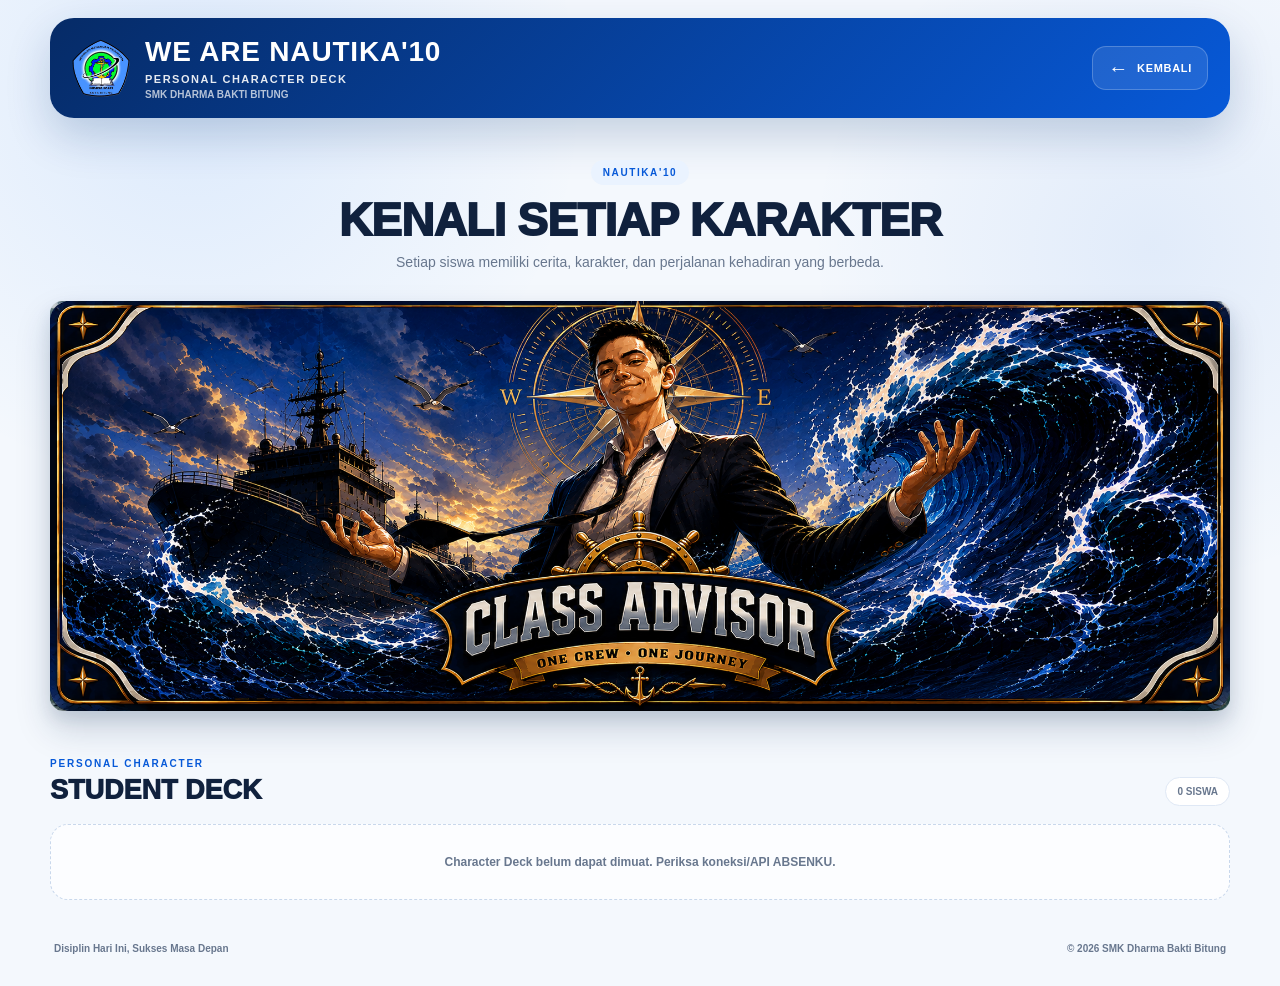
==== commit db59abae: "karakter.html" ====
--- a/karakter.html
+++ b/karakter.html
@@ -11,6 +11,16 @@
 <div class="character-page">
 
     <header class="character-header">
+        
+
+    <a href="index.html"
+       class="back-button"
+       aria-label="Kembali ke absensi">
+        <span>←</span>
+        <span>KEMBALI</span>
+    </a>
+
+    
         <div class="brand">
             <img src="logo-sekolah-hd.png" alt="Logo SMK Dharma Bakti Bitung">
             <div>
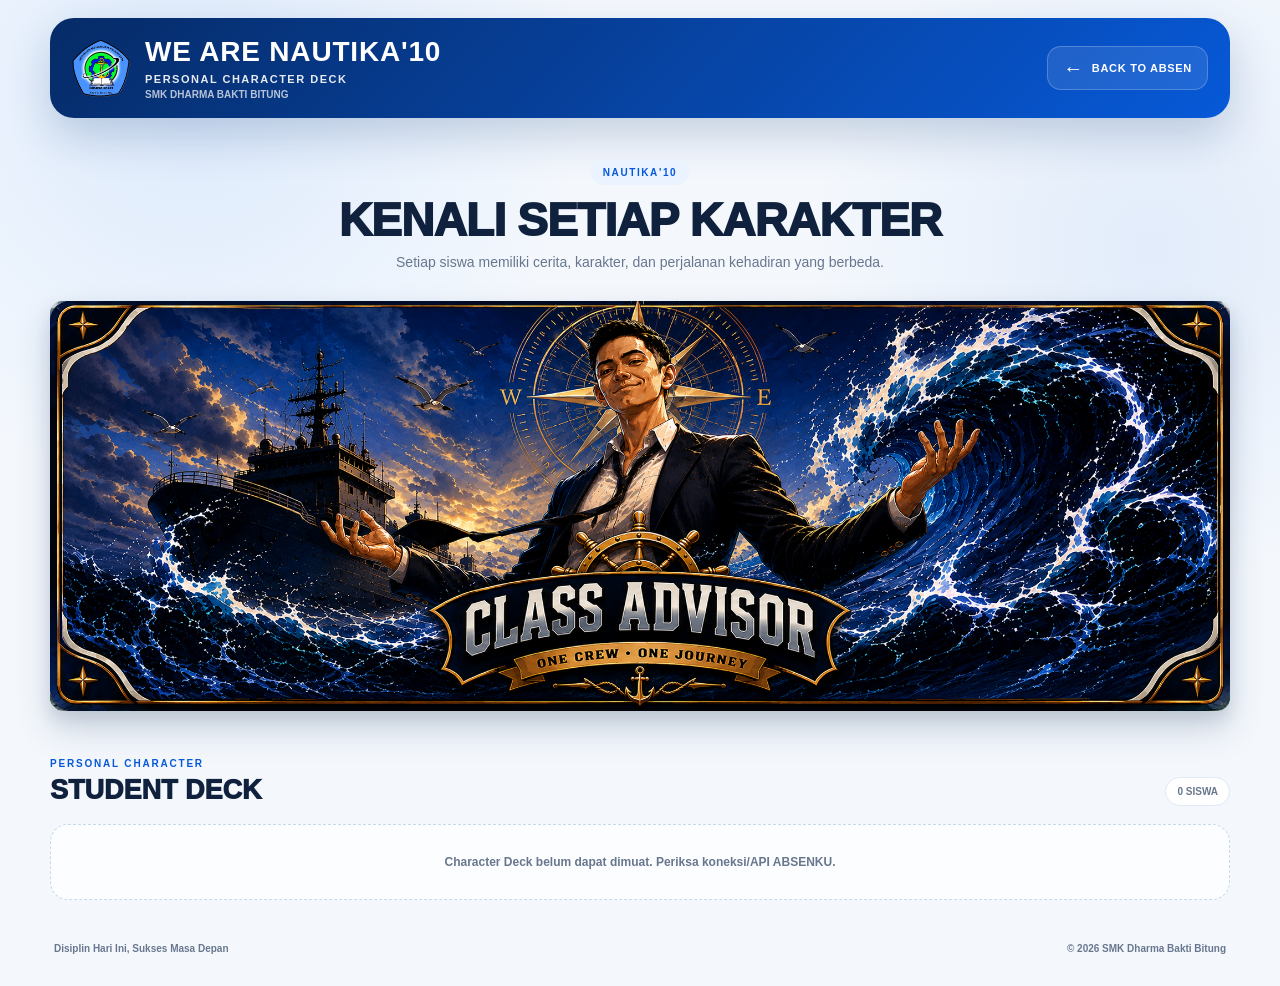
==== commit cb7d678e: "karakter.html" ====
--- a/karakter.html
+++ b/karakter.html
@@ -17,7 +17,7 @@
        class="back-button"
        aria-label="Kembali ke absensi">
         <span>←</span>
-        <span>KEMBALI</span>
+        <span>BACK TO ABSEN</span>
     </a>
 
     
